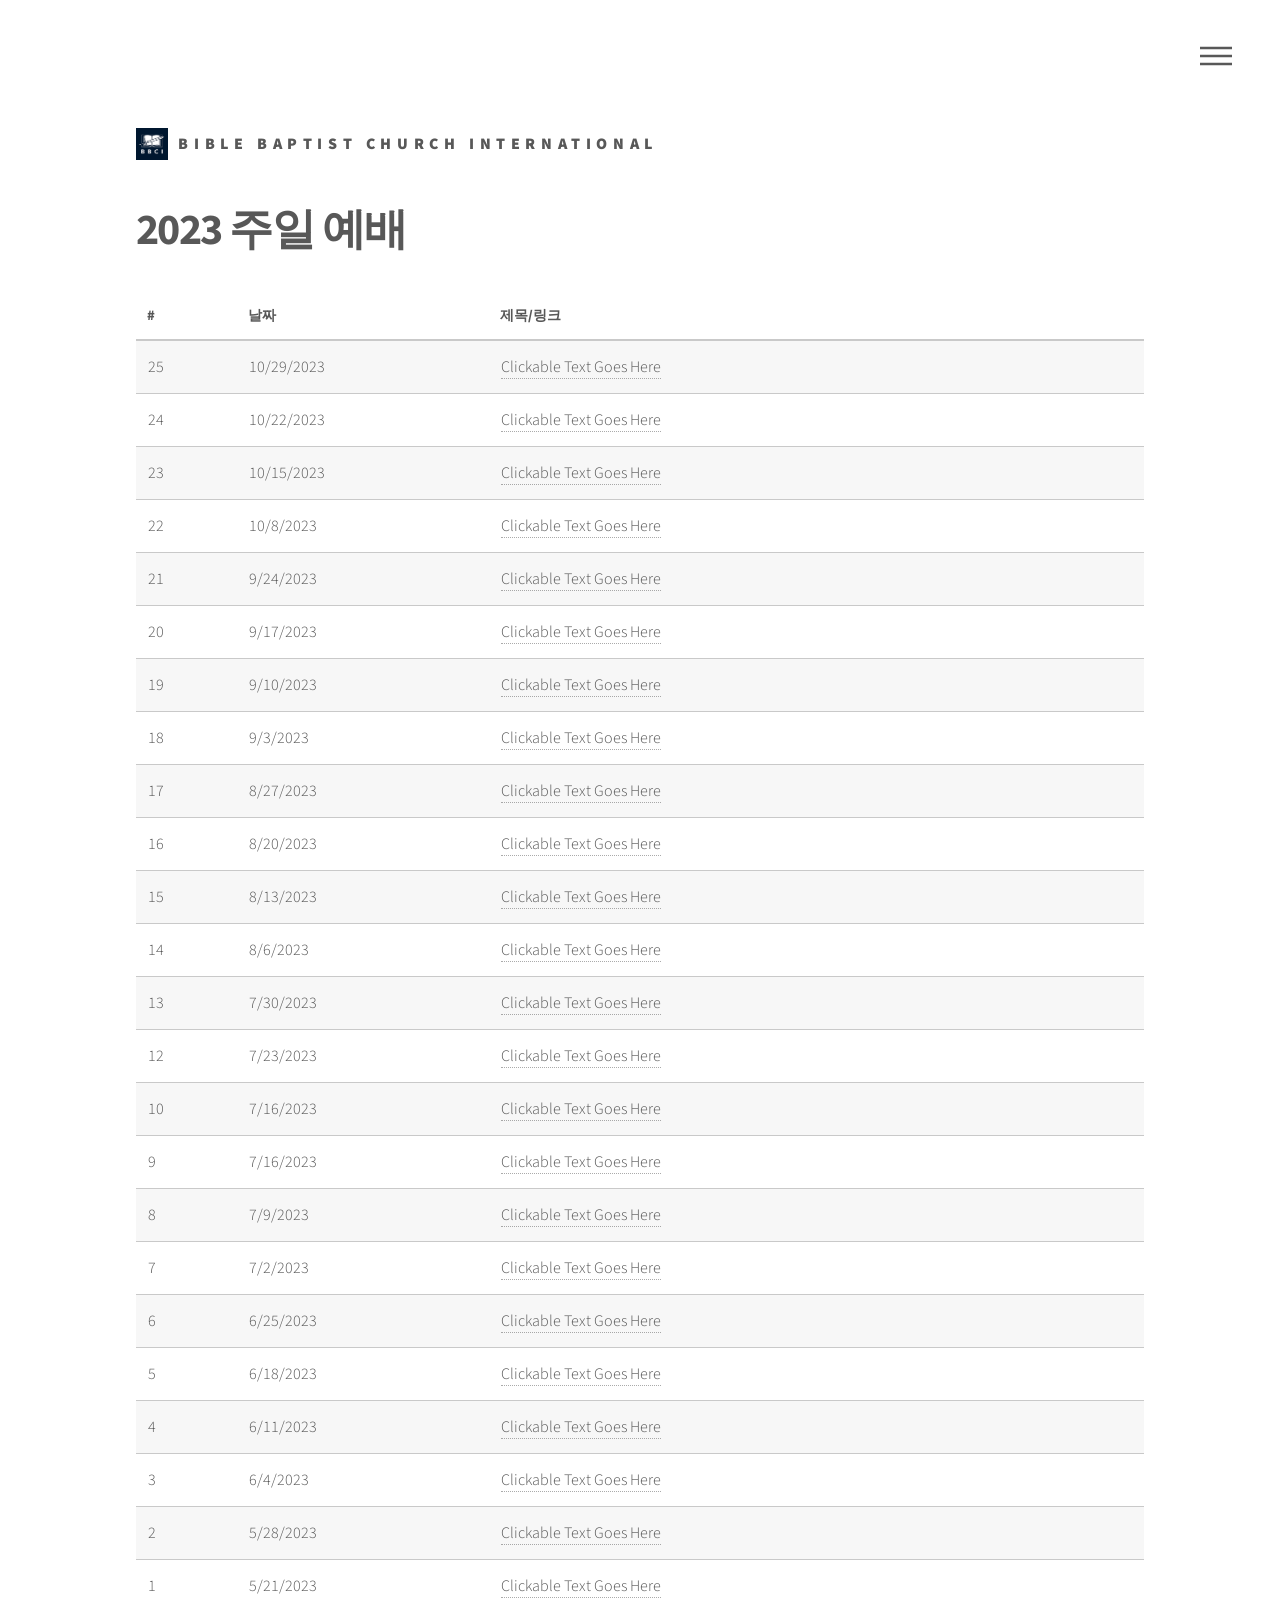
==== 2023_Sun.html @ 9090dc36 "amend" ====
<!DOCTYPE HTML>

<html>
	<head>
		<title>2023 주일 예배</title>
		<meta charset="utf-8" />
		<meta name="viewport" content="width=device-width, initial-scale=1, user-scalable=no" />
		<link rel="stylesheet" href="assets/css/main.css" />
		<noscript><link rel="stylesheet" href="assets/css/noscript.css" /></noscript>
	</head>
	<body class="is-preload">
		<!-- Wrapper -->
			<div id="wrapper">

				<!-- Header -->
					<header id="header">
						<div class="inner">

							<!-- Logo -->
								<a href="index.html" class="logo">
									<span class="symbol"><img src="images/bbci.jpg" alt="" /></span><span class="title">Bible Baptist Church International</span>
								</a>

							<!-- Nav -->
								<nav>
									<ul>
										<li><a href="#menu">Menu</a></li>
									</ul>
								</nav>

						</div>
					</header>

				<!-- Menu -->
					<nav id="menu">
						<h2>Menu</h2>
						<ul>
							<li><a href="index.html">홈페이지</a></li>
							<!-- maybe make two landing page sun / wed only for the menu -->
							<li><a href="2023_Sun.html">2023 주일 예배</a></li>
							<li><a href="2023_Wed.html">2023 수요 예배</a></li>
							<li><a href="2024_Sun.html">2024 주일 예배</a></li>
							<li><a href="2024_Wed.html">2024 수요 예배</a></li>
							<li><a href="2025_Sun.html">2025 주일 예배</a></li>
							<li><a href="2025_Wed.html">2025 수요 예배</a></li>
							<li><a href="2026_Sun.html">2026 주일 예배</a></li>
							<li><a href="2026_Wed.html">2026 수요 예배</a></li>
						</ul>
					</nav>

				<!-- Main -->
					<div id="main">
						<div class="inner">
							<h1>2023 주일 예배</h1>
							<!--<span class="image main"><img src="images/pic13.jpg" alt="" /></span>-->
						
							<section>
							<div class="table-wrapper">
								<table>
									<thead>
										<tr>
											<th class="num">#</th>
											<th class="date">날짜</th>
											<th class="title">제목/링크</th>
										</tr>
									</thead>
									<tbody>
										<tr>
											<td>25</td>
											<td>10/29/2023</td>
											<td><a href="https://example.com">Clickable Text Goes Here</a></td>
										</tr>
										<tr>
											<td>24</td>
											<td>10/22/2023</td>
											<td><a href="https://example.com">Clickable Text Goes Here</a></td>
										</tr>
										<tr>
											<td>23</td>
											<td>10/15/2023</td>
											<td><a href="https://example.com">Clickable Text Goes Here</a></td>
										</tr>
										<tr>
											<td>22</td>
											<td>10/8/2023</td>
											<td><a href="https://example.com">Clickable Text Goes Here</a></td>
										</tr>
										<tr>
											<td>21</td>
											<td>9/24/2023</td>
											<td><a href="https://example.com">Clickable Text Goes Here</a></td>
										</tr>
										<tr>
											<td>20</td>
											<td>9/17/2023</td>
											<td><a href="https://example.com">Clickable Text Goes Here</a></td>
										</tr>
										<tr>
											<td>19</td>
											<td>9/10/2023</td>
											<td><a href="https://example.com">Clickable Text Goes Here</a></td>
										</tr>
										<tr>
											<td>18</td>
											<td>9/3/2023</td>
											<td><a href="https://example.com">Clickable Text Goes Here</a></td>
										</tr>
										<tr>
											<td>17</td>
											<td>8/27/2023</td>
											<td><a href="https://example.com">Clickable Text Goes Here</a></td>
										</tr>
										<tr>
											<td>16</td>
											<td>8/20/2023</td>
											<td><a href="https://example.com">Clickable Text Goes Here</a></td>
										</tr>
										<tr>
											<td>15</td>
											<td>8/13/2023</td>
											<td><a href="https://example.com">Clickable Text Goes Here</a></td>
										</tr>
										<tr>
											<td>14</td>
											<td>8/6/2023</td>
											<td><a href="https://example.com">Clickable Text Goes Here</a></td>
										</tr>
										<tr>
											<td>13</td>
											<td>7/30/2023</td>
											<td><a href="https://example.com">Clickable Text Goes Here</a></td>
										</tr>
										<tr>
											<td>12</td>
											<td>7/23/2023</td>
											<td><a href="https://example.com">Clickable Text Goes Here</a></td>
										</tr>
										<tr>
											<td>10</td>
											<td>7/16/2023</td>
											<td><a href="https://example.com">Clickable Text Goes Here</a></td>
										</tr>
										<tr>
											<td>9</td>
											<td>7/16/2023</td>
											<td><a href="https://example.com">Clickable Text Goes Here</a></td>
										</tr>
										<tr>
											<td>8</td>
											<td>7/9/2023</td>
											<td><a href="https://example.com">Clickable Text Goes Here</a></td>
										</tr>
										<tr>
											<td>7</td>
											<td>7/2/2023</td>
											<td><a href="https://example.com">Clickable Text Goes Here</a></td>
										</tr>
										<tr>
											<td>6</td>
											<td>6/25/2023</td>
											<td><a href="https://example.com">Clickable Text Goes Here</a></td>
										</tr>
										<tr>
											<td>5</td>
											<td>6/18/2023</td>
											<td><a href="https://example.com">Clickable Text Goes Here</a></td>
										</tr>
										<tr>
											<td>4</td>
											<td>6/11/2023</td>
											<td><a href="https://example.com">Clickable Text Goes Here</a></td>
										</tr>
										<tr>
											<td>3</td>
											<td>6/4/2023</td>
											<td><a href="https://example.com">Clickable Text Goes Here</a></td>
										</tr>
										<tr>
											<td>2</td>
											<td>5/28/2023</td>
											<td><a href="https://example.com">Clickable Text Goes Here</a></td>
										</tr>
										<tr>
											<td>1</td>
											<td>5/21/2023</td>
											<td><a href="https://example.com">Clickable Text Goes Here</a></td>
										</tr>
									</tbody>
								</table>
							</div>
						</div>
					</div>

				<!-- Footer 
					<footer id="footer">
						<div class="inner">
							<section>
								<h2>Get in touch</h2>
								<form method="post" action="#">
									<div class="fields">
										<div class="field half">
											<input type="text" name="name" id="name" placeholder="Name" />
										</div>
										<div class="field half">
											<input type="email" name="email" id="email" placeholder="Email" />
										</div>
										<div class="field">
											<textarea name="message" id="message" placeholder="Message"></textarea>
										</div>
									</div>
									<ul class="actions">
										<li><input type="submit" value="Send" class="primary" /></li>
									</ul>
								</form>
							</section>
							<section>
								<h2>Follow</h2>
								<ul class="icons">
									<li><a href="#" class="icon brands style2 fa-twitter"><span class="label">Twitter</span></a></li>
									<li><a href="#" class="icon brands style2 fa-facebook-f"><span class="label">Facebook</span></a></li>
									<li><a href="#" class="icon brands style2 fa-instagram"><span class="label">Instagram</span></a></li>
									<li><a href="#" class="icon brands style2 fa-dribbble"><span class="label">Dribbble</span></a></li>
									<li><a href="#" class="icon brands style2 fa-github"><span class="label">GitHub</span></a></li>
									<li><a href="#" class="icon brands style2 fa-500px"><span class="label">500px</span></a></li>
									<li><a href="#" class="icon solid style2 fa-phone"><span class="label">Phone</span></a></li>
									<li><a href="#" class="icon solid style2 fa-envelope"><span class="label">Email</span></a></li>
								</ul>
							</section>
							<ul class="copyright">
								<li>&copy; Untitled. All rights reserved</li><li>Design: <a href="http://html5up.net">HTML5 UP</a></li>
							</ul>
						</div>
					</footer>

			</div>
			-->

		<!-- Scripts -->
			<script src="assets/js/jquery.min.js"></script>
			<script src="assets/js/browser.min.js"></script>
			<script src="assets/js/breakpoints.min.js"></script>
			<script src="assets/js/util.js"></script>
			<script src="assets/js/main.js"></script>

	</body>
</html>
---- assets/css/main.css ----
@import url(fontawesome-all.min.css);
@import url("https://fonts.googleapis.com/css?family=Source+Sans+Pro:300,700,900");



html, body, div, span, applet, object,
iframe, h1, h2, h3, h4, h5, h6, p, blockquote,
pre, a, abbr, acronym, address, big, cite,
code, del, dfn, em, img, ins, kbd, q, s, samp,
small, strike, strong, sub, sup, tt, var, b,
u, i, center, dl, dt, dd, ol, ul, li, fieldset,
form, label, legend, table, caption, tbody,
tfoot, thead, tr, th, td, article, aside,
canvas, details, embed, figure, figcaption,
footer, header, hgroup, menu, nav, output, ruby,
section, summary, time, mark, audio, video {
	margin: 0;
	padding: 0;
	border: 0;
	font-size: 100%;
	font: inherit;
	vertical-align: baseline;}

article, aside, details, figcaption, figure,
footer, header, hgroup, menu, nav, section {
	display: block;}

body {
	line-height: 1;
}

ol, ul {
	list-style: none;
}

blockquote, q {
	quotes: none;
}

	blockquote:before, blockquote:after, q:before, q:after {
		content: '';
		content: none;
	}

table {
	border-collapse: collapse;
	border-spacing: 0;
}

body {
	-webkit-text-size-adjust: none;
}

mark {
	background-color: transparent;
	color: inherit;
}

input::-moz-focus-inner {
	border: 0;
	padding: 0;
}

input, select, textarea {
	-moz-appearance: none;
	-webkit-appearance: none;
	-ms-appearance: none;
	appearance: none;
}

/* Basic */

	@-ms-viewport {
		width: device-width;
	}

	body {
		-ms-overflow-style: scrollbar;
	}

	@media screen and (max-width: 480px) {

		html, body {
			min-width: 320px;
		}

	}

	html {
		box-sizing: border-box;
	}

	*, *:before, *:after {
		box-sizing: inherit;
	}

	body {
		background: #ffffff;
	}

		body.is-preload *, body.is-preload *:before, body.is-preload *:after {
			-moz-animation: none !important;
			-webkit-animation: none !important;
			-ms-animation: none !important;
			animation: none !important;
			-moz-transition: none !important;
			-webkit-transition: none !important;
			-ms-transition: none !important;
			transition: none !important;
		}

/* Type */

	body, input, select, textarea {
		color: #585858;
		font-family: "Source Sans Pro", Helvetica, sans-serif;
		font-size: 16pt;
		font-weight: 300;
		line-height: 1.75;
	}

		@media screen and (max-width: 1680px) {

			body, input, select, textarea {
				font-size: 14pt;
			}

		}

		@media screen and (max-width: 1280px) {

			body, input, select, textarea {
				font-size: 12pt;
			}

		}

	a {
		-moz-transition: border-bottom-color 0.2s ease, color 0.2s ease;
		-webkit-transition: border-bottom-color 0.2s ease, color 0.2s ease;
		-ms-transition: border-bottom-color 0.2s ease, color 0.2s ease;
		transition: border-bottom-color 0.2s ease, color 0.2s ease;
		text-decoration: none;
		color: #585858;
		border-bottom: dotted 1px rgba(88, 88, 88, 0.5);
	}

		a:hover {
			border-bottom-color: transparent;
			color: #f2849e !important;
		}

	strong, b {
		font-weight: 900;
	}

	em, i {
		font-style: italic;
	}

	p {
		margin: 0 0 2em 0;
	}

	h1 {
		font-size: 2.75em;
		font-weight: 700;
		line-height: 1.3;
		margin: 0 0 1em 0;
		letter-spacing: -0.035em;
	}

		h1 a {
			color: inherit;
		}

		@media screen and (max-width: 736px) {

			h1 {
				font-size: 2em;
				margin: 0 0 1em 0;
			}

		}

		@media screen and (max-width: 360px) {

			h1 {
				font-size: 1.75em;
			}

		}

	h2, h3, h4, h5, h6 {
		font-weight: 900;
		line-height: 1.5;
		margin: 0 0 2em 0;
		text-transform: uppercase;
		letter-spacing: 0.35em;
	}

		h2 a, h3 a, h4 a, h5 a, h6 a {
			color: inherit;
		}

	h2 {
		font-size: 1.1em;
	}

	h3 {
		font-size: 1em;
	}

	h4 {
		font-size: 0.8em;
	}

	h5 {
		font-size: 0.8em;
	}

	h6 {
		font-size: 0.8em;
	}

	@media screen and (max-width: 980px) {

		h1 br, h2 br, h3 br, h4 br, h5 br, h6 br {
			display: none;
		}

	}

	@media screen and (max-width: 736px) {

		h2 {
			font-size: 1em;
		}

		h3 {
			font-size: 0.8em;
		}

	}

	sub {
		font-size: 0.8em;
		position: relative;
		top: 0.5em;
	}

	sup {
		font-size: 0.8em;
		position: relative;
		top: -0.5em;
	}

	blockquote {
		border-left: solid 4px #c9c9c9;
		font-style: italic;
		margin: 0 0 2em 0;
		padding: 0.5em 0 0.5em 2em;
	}

	code {
		background: rgba(144, 144, 144, 0.075);
		border-radius: 4px;
		border: solid 1px #c9c9c9;
		font-family: "Courier New", monospace;
		font-size: 0.9em;
		margin: 0 0.25em;
		padding: 0.25em 0.65em;
	}

	pre {
		-webkit-overflow-scrolling: touch;
		font-family: "Courier New", monospace;
		font-size: 0.9em;
		margin: 0 0 2em 0;
	}

		pre code {
			display: block;
			line-height: 1.75;
			padding: 1em 1.5em;
			overflow-x: auto;
		}

	hr {
		border: 0;
		border-bottom: solid 1px #c9c9c9;
		margin: 2em 0;
	}

		hr.major {
			margin: 3em 0;
		}

	.align-left {
		text-align: left;
	}

	.align-center {
		text-align: center;
	}

	.align-right {
		text-align: right;
	}

/* Row */

	.row {
		display: flex;
		flex-wrap: wrap;
		box-sizing: border-box;
		align-items: stretch;
	}

		.row > * {
			box-sizing: border-box;
		}

		.row.gtr-uniform > * > :last-child {
			margin-bottom: 0;
		}

		.row.aln-left {
			justify-content: flex-start;
		}

		.row.aln-center {
			justify-content: center;
		}

		.row.aln-right {
			justify-content: flex-end;
		}

		.row.aln-top {
			align-items: flex-start;
		}

		.row.aln-middle {
			align-items: center;
		}

		.row.aln-bottom {
			align-items: flex-end;
		}

		.row > .imp {
			order: -1;
		}

		.row > .col-1 {
			width: 8.33333%;
		}

		.row > .off-1 {
			margin-left: 8.33333%;
		}

		.row > .col-2 {
			width: 16.66667%;
		}

		.row > .off-2 {
			margin-left: 16.66667%;
		}

		.row > .col-3 {
			width: 25%;
		}

		.row > .off-3 {
			margin-left: 25%;
		}

		.row > .col-4 {
			width: 33.33333%;
		}

		.row > .off-4 {
			margin-left: 33.33333%;
		}

		.row > .col-5 {
			width: 41.66667%;
		}

		.row > .off-5 {
			margin-left: 41.66667%;
		}

		.row > .col-6 {
			width: 50%;
		}

		.row > .off-6 {
			margin-left: 50%;
		}

		.row > .col-7 {
			width: 58.33333%;
		}

		.row > .off-7 {
			margin-left: 58.33333%;
		}

		.row > .col-8 {
			width: 66.66667%;
		}

		.row > .off-8 {
			margin-left: 66.66667%;
		}

		.row > .col-9 {
			width: 75%;
		}

		.row > .off-9 {
			margin-left: 75%;
		}

		.row > .col-10 {
			width: 83.33333%;
		}

		.row > .off-10 {
			margin-left: 83.33333%;
		}

		.row > .col-11 {
			width: 91.66667%;
		}

		.row > .off-11 {
			margin-left: 91.66667%;
		}

		.row > .col-12 {
			width: 100%;
		}

		.row > .off-12 {
			margin-left: 100%;
		}

		.row.gtr-0 {
			margin-top: 0;
			margin-left: 0em;
		}

			.row.gtr-0 > * {
				padding: 0 0 0 0em;
			}

			.row.gtr-0.gtr-uniform {
				margin-top: 0em;
			}

				.row.gtr-0.gtr-uniform > * {
					padding-top: 0em;
				}

		.row.gtr-25 {
			margin-top: 0;
			margin-left: -0.5em;
		}

			.row.gtr-25 > * {
				padding: 0 0 0 0.5em;
			}

			.row.gtr-25.gtr-uniform {
				margin-top: -0.5em;
			}

				.row.gtr-25.gtr-uniform > * {
					padding-top: 0.5em;
				}

		.row.gtr-50 {
			margin-top: 0;
			margin-left: -1em;
		}

			.row.gtr-50 > * {
				padding: 0 0 0 1em;
			}

			.row.gtr-50.gtr-uniform {
				margin-top: -1em;
			}

				.row.gtr-50.gtr-uniform > * {
					padding-top: 1em;
				}

		.row {
			margin-top: 0;
			margin-left: -2em;
		}

			.row > * {
				padding: 0 0 0 2em;
			}

			.row.gtr-uniform {
				margin-top: -2em;
			}

				.row.gtr-uniform > * {
					padding-top: 2em;
				}

		.row.gtr-150 {
			margin-top: 0;
			margin-left: -3em;
		}

			.row.gtr-150 > * {
				padding: 0 0 0 3em;
			}

			.row.gtr-150.gtr-uniform {
				margin-top: -3em;
			}

				.row.gtr-150.gtr-uniform > * {
					padding-top: 3em;
				}

		.row.gtr-200 {
			margin-top: 0;
			margin-left: -4em;
		}

			.row.gtr-200 > * {
				padding: 0 0 0 4em;
			}

			.row.gtr-200.gtr-uniform {
				margin-top: -4em;
			}

				.row.gtr-200.gtr-uniform > * {
					padding-top: 4em;
				}

		@media screen and (max-width: 1680px) {

			.row {
				display: flex;
				flex-wrap: wrap;
				box-sizing: border-box;
				align-items: stretch;
			}

				.row > * {
					box-sizing: border-box;
				}

				.row.gtr-uniform > * > :last-child {
					margin-bottom: 0;
				}

				.row.aln-left {
					justify-content: flex-start;
				}

				.row.aln-center {
					justify-content: center;
				}

				.row.aln-right {
					justify-content: flex-end;
				}

				.row.aln-top {
					align-items: flex-start;
				}

				.row.aln-middle {
					align-items: center;
				}

				.row.aln-bottom {
					align-items: flex-end;
				}

				.row > .imp-xlarge {
					order: -1;
				}

				.row > .col-1-xlarge {
					width: 8.33333%;
				}

				.row > .off-1-xlarge {
					margin-left: 8.33333%;
				}

				.row > .col-2-xlarge {
					width: 16.66667%;
				}

				.row > .off-2-xlarge {
					margin-left: 16.66667%;
				}

				.row > .col-3-xlarge {
					width: 25%;
				}

				.row > .off-3-xlarge {
					margin-left: 25%;
				}

				.row > .col-4-xlarge {
					width: 33.33333%;
				}

				.row > .off-4-xlarge {
					margin-left: 33.33333%;
				}

				.row > .col-5-xlarge {
					width: 41.66667%;
				}

				.row > .off-5-xlarge {
					margin-left: 41.66667%;
				}

				.row > .col-6-xlarge {
					width: 50%;
				}

				.row > .off-6-xlarge {
					margin-left: 50%;
				}

				.row > .col-7-xlarge {
					width: 58.33333%;
				}

				.row > .off-7-xlarge {
					margin-left: 58.33333%;
				}

				.row > .col-8-xlarge {
					width: 66.66667%;
				}

				.row > .off-8-xlarge {
					margin-left: 66.66667%;
				}

				.row > .col-9-xlarge {
					width: 75%;
				}

				.row > .off-9-xlarge {
					margin-left: 75%;
				}

				.row > .col-10-xlarge {
					width: 83.33333%;
				}

				.row > .off-10-xlarge {
					margin-left: 83.33333%;
				}

				.row > .col-11-xlarge {
					width: 91.66667%;
				}

				.row > .off-11-xlarge {
					margin-left: 91.66667%;
				}

				.row > .col-12-xlarge {
					width: 100%;
				}

				.row > .off-12-xlarge {
					margin-left: 100%;
				}

				.row.gtr-0 {
					margin-top: 0;
					margin-left: 0em;
				}

					.row.gtr-0 > * {
						padding: 0 0 0 0em;
					}

					.row.gtr-0.gtr-uniform {
						margin-top: 0em;
					}

						.row.gtr-0.gtr-uniform > * {
							padding-top: 0em;
						}

				.row.gtr-25 {
					margin-top: 0;
					margin-left: -0.5em;
				}

					.row.gtr-25 > * {
						padding: 0 0 0 0.5em;
					}

					.row.gtr-25.gtr-uniform {
						margin-top: -0.5em;
					}

						.row.gtr-25.gtr-uniform > * {
							padding-top: 0.5em;
						}

				.row.gtr-50 {
					margin-top: 0;
					margin-left: -1em;
				}

					.row.gtr-50 > * {
						padding: 0 0 0 1em;
					}

					.row.gtr-50.gtr-uniform {
						margin-top: -1em;
					}

						.row.gtr-50.gtr-uniform > * {
							padding-top: 1em;
						}

				.row {
					margin-top: 0;
					margin-left: -2em;
				}

					.row > * {
						padding: 0 0 0 2em;
					}

					.row.gtr-uniform {
						margin-top: -2em;
					}

						.row.gtr-uniform > * {
							padding-top: 2em;
						}

				.row.gtr-150 {
					margin-top: 0;
					margin-left: -3em;
				}

					.row.gtr-150 > * {
						padding: 0 0 0 3em;
					}

					.row.gtr-150.gtr-uniform {
						margin-top: -3em;
					}

						.row.gtr-150.gtr-uniform > * {
							padding-top: 3em;
						}

				.row.gtr-200 {
					margin-top: 0;
					margin-left: -4em;
				}

					.row.gtr-200 > * {
						padding: 0 0 0 4em;
					}

					.row.gtr-200.gtr-uniform {
						margin-top: -4em;
					}

						.row.gtr-200.gtr-uniform > * {
							padding-top: 4em;
						}

		}

		@media screen and (max-width: 1280px) {

			.row {
				display: flex;
				flex-wrap: wrap;
				box-sizing: border-box;
				align-items: stretch;
			}

				.row > * {
					box-sizing: border-box;
				}

				.row.gtr-uniform > * > :last-child {
					margin-bottom: 0;
				}

				.row.aln-left {
					justify-content: flex-start;
				}

				.row.aln-center {
					justify-content: center;
				}

				.row.aln-right {
					justify-content: flex-end;
				}

				.row.aln-top {
					align-items: flex-start;
				}

				.row.aln-middle {
					align-items: center;
				}

				.row.aln-bottom {
					align-items: flex-end;
				}

				.row > .imp-large {
					order: -1;
				}

				.row > .col-1-large {
					width: 8.33333%;
				}

				.row > .off-1-large {
					margin-left: 8.33333%;
				}

				.row > .col-2-large {
					width: 16.66667%;
				}

				.row > .off-2-large {
					margin-left: 16.66667%;
				}

				.row > .col-3-large {
					width: 25%;
				}

				.row > .off-3-large {
					margin-left: 25%;
				}

				.row > .col-4-large {
					width: 33.33333%;
				}

				.row > .off-4-large {
					margin-left: 33.33333%;
				}

				.row > .col-5-large {
					width: 41.66667%;
				}

				.row > .off-5-large {
					margin-left: 41.66667%;
				}

				.row > .col-6-large {
					width: 50%;
				}

				.row > .off-6-large {
					margin-left: 50%;
				}

				.row > .col-7-large {
					width: 58.33333%;
				}

				.row > .off-7-large {
					margin-left: 58.33333%;
				}

				.row > .col-8-large {
					width: 66.66667%;
				}

				.row > .off-8-large {
					margin-left: 66.66667%;
				}

				.row > .col-9-large {
					width: 75%;
				}

				.row > .off-9-large {
					margin-left: 75%;
				}

				.row > .col-10-large {
					width: 83.33333%;
				}

				.row > .off-10-large {
					margin-left: 83.33333%;
				}

				.row > .col-11-large {
					width: 91.66667%;
				}

				.row > .off-11-large {
					margin-left: 91.66667%;
				}

				.row > .col-12-large {
					width: 100%;
				}

				.row > .off-12-large {
					margin-left: 100%;
				}

				.row.gtr-0 {
					margin-top: 0;
					margin-left: 0em;
				}

					.row.gtr-0 > * {
						padding: 0 0 0 0em;
					}

					.row.gtr-0.gtr-uniform {
						margin-top: 0em;
					}

						.row.gtr-0.gtr-uniform > * {
							padding-top: 0em;
						}

				.row.gtr-25 {
					margin-top: 0;
					margin-left: -0.5em;
				}

					.row.gtr-25 > * {
						padding: 0 0 0 0.5em;
					}

					.row.gtr-25.gtr-uniform {
						margin-top: -0.5em;
					}

						.row.gtr-25.gtr-uniform > * {
							padding-top: 0.5em;
						}

				.row.gtr-50 {
					margin-top: 0;
					margin-left: -1em;
				}

					.row.gtr-50 > * {
						padding: 0 0 0 1em;
					}

					.row.gtr-50.gtr-uniform {
						margin-top: -1em;
					}

						.row.gtr-50.gtr-uniform > * {
							padding-top: 1em;
						}

				.row {
					margin-top: 0;
					margin-left: -2em;
				}

					.row > * {
						padding: 0 0 0 2em;
					}

					.row.gtr-uniform {
						margin-top: -2em;
					}

						.row.gtr-uniform > * {
							padding-top: 2em;
						}

				.row.gtr-150 {
					margin-top: 0;
					margin-left: -3em;
				}

					.row.gtr-150 > * {
						padding: 0 0 0 3em;
					}

					.row.gtr-150.gtr-uniform {
						margin-top: -3em;
					}

						.row.gtr-150.gtr-uniform > * {
							padding-top: 3em;
						}

				.row.gtr-200 {
					margin-top: 0;
					margin-left: -4em;
				}

					.row.gtr-200 > * {
						padding: 0 0 0 4em;
					}

					.row.gtr-200.gtr-uniform {
						margin-top: -4em;
					}

						.row.gtr-200.gtr-uniform > * {
							padding-top: 4em;
						}

		}

		@media screen and (max-width: 980px) {

			.row {
				display: flex;
				flex-wrap: wrap;
				box-sizing: border-box;
				align-items: stretch;
			}

				.row > * {
					box-sizing: border-box;
				}

				.row.gtr-uniform > * > :last-child {
					margin-bottom: 0;
				}

				.row.aln-left {
					justify-content: flex-start;
				}

				.row.aln-center {
					justify-content: center;
				}

				.row.aln-right {
					justify-content: flex-end;
				}

				.row.aln-top {
					align-items: flex-start;
				}

				.row.aln-middle {
					align-items: center;
				}

				.row.aln-bottom {
					align-items: flex-end;
				}

				.row > .imp-medium {
					order: -1;
				}

				.row > .col-1-medium {
					width: 8.33333%;
				}

				.row > .off-1-medium {
					margin-left: 8.33333%;
				}

				.row > .col-2-medium {
					width: 16.66667%;
				}

				.row > .off-2-medium {
					margin-left: 16.66667%;
				}

				.row > .col-3-medium {
					width: 25%;
				}

				.row > .off-3-medium {
					margin-left: 25%;
				}

				.row > .col-4-medium {
					width: 33.33333%;
				}

				.row > .off-4-medium {
					margin-left: 33.33333%;
				}

				.row > .col-5-medium {
					width: 41.66667%;
				}

				.row > .off-5-medium {
					margin-left: 41.66667%;
				}

				.row > .col-6-medium {
					width: 50%;
				}

				.row > .off-6-medium {
					margin-left: 50%;
				}

				.row > .col-7-medium {
					width: 58.33333%;
				}

				.row > .off-7-medium {
					margin-left: 58.33333%;
				}

				.row > .col-8-medium {
					width: 66.66667%;
				}

				.row > .off-8-medium {
					margin-left: 66.66667%;
				}

				.row > .col-9-medium {
					width: 75%;
				}

				.row > .off-9-medium {
					margin-left: 75%;
				}

				.row > .col-10-medium {
					width: 83.33333%;
				}

				.row > .off-10-medium {
					margin-left: 83.33333%;
				}

				.row > .col-11-medium {
					width: 91.66667%;
				}

				.row > .off-11-medium {
					margin-left: 91.66667%;
				}

				.row > .col-12-medium {
					width: 100%;
				}

				.row > .off-12-medium {
					margin-left: 100%;
				}

				.row.gtr-0 {
					margin-top: 0;
					margin-left: 0em;
				}

					.row.gtr-0 > * {
						padding: 0 0 0 0em;
					}

					.row.gtr-0.gtr-uniform {
						margin-top: 0em;
					}

						.row.gtr-0.gtr-uniform > * {
							padding-top: 0em;
						}

				.row.gtr-25 {
					margin-top: 0;
					margin-left: -0.375em;
				}

					.row.gtr-25 > * {
						padding: 0 0 0 0.375em;
					}

					.row.gtr-25.gtr-uniform {
						margin-top: -0.375em;
					}

						.row.gtr-25.gtr-uniform > * {
							padding-top: 0.375em;
						}

				.row.gtr-50 {
					margin-top: 0;
					margin-left: -0.75em;
				}

					.row.gtr-50 > * {
						padding: 0 0 0 0.75em;
					}

					.row.gtr-50.gtr-uniform {
						margin-top: -0.75em;
					}

						.row.gtr-50.gtr-uniform > * {
							padding-top: 0.75em;
						}

				.row {
					margin-top: 0;
					margin-left: -1.5em;
				}

					.row > * {
						padding: 0 0 0 1.5em;
					}

					.row.gtr-uniform {
						margin-top: -1.5em;
					}

						.row.gtr-uniform > * {
							padding-top: 1.5em;
						}

				.row.gtr-150 {
					margin-top: 0;
					margin-left: -2.25em;
				}

					.row.gtr-150 > * {
						padding: 0 0 0 2.25em;
					}

					.row.gtr-150.gtr-uniform {
						margin-top: -2.25em;
					}

						.row.gtr-150.gtr-uniform > * {
							padding-top: 2.25em;
						}

				.row.gtr-200 {
					margin-top: 0;
					margin-left: -3em;
				}

					.row.gtr-200 > * {
						padding: 0 0 0 3em;
					}

					.row.gtr-200.gtr-uniform {
						margin-top: -3em;
					}

						.row.gtr-200.gtr-uniform > * {
							padding-top: 3em;
						}

		}

		@media screen and (max-width: 736px) {

			.row {
				display: flex;
				flex-wrap: wrap;
				box-sizing: border-box;
				align-items: stretch;
			}

				.row > * {
					box-sizing: border-box;
				}

				.row.gtr-uniform > * > :last-child {
					margin-bottom: 0;
				}

				.row.aln-left {
					justify-content: flex-start;
				}

				.row.aln-center {
					justify-content: center;
				}

				.row.aln-right {
					justify-content: flex-end;
				}

				.row.aln-top {
					align-items: flex-start;
				}

				.row.aln-middle {
					align-items: center;
				}

				.row.aln-bottom {
					align-items: flex-end;
				}

				.row > .imp-small {
					order: -1;
				}

				.row > .col-1-small {
					width: 8.33333%;
				}

				.row > .off-1-small {
					margin-left: 8.33333%;
				}

				.row > .col-2-small {
					width: 16.66667%;
				}

				.row > .off-2-small {
					margin-left: 16.66667%;
				}

				.row > .col-3-small {
					width: 25%;
				}

				.row > .off-3-small {
					margin-left: 25%;
				}

				.row > .col-4-small {
					width: 33.33333%;
				}

				.row > .off-4-small {
					margin-left: 33.33333%;
				}

				.row > .col-5-small {
					width: 41.66667%;
				}

				.row > .off-5-small {
					margin-left: 41.66667%;
				}

				.row > .col-6-small {
					width: 50%;
				}

				.row > .off-6-small {
					margin-left: 50%;
				}

				.row > .col-7-small {
					width: 58.33333%;
				}

				.row > .off-7-small {
					margin-left: 58.33333%;
				}

				.row > .col-8-small {
					width: 66.66667%;
				}

				.row > .off-8-small {
					margin-left: 66.66667%;
				}

				.row > .col-9-small {
					width: 75%;
				}

				.row > .off-9-small {
					margin-left: 75%;
				}

				.row > .col-10-small {
					width: 83.33333%;
				}

				.row > .off-10-small {
					margin-left: 83.33333%;
				}

				.row > .col-11-small {
					width: 91.66667%;
				}

				.row > .off-11-small {
					margin-left: 91.66667%;
				}

				.row > .col-12-small {
					width: 100%;
				}

				.row > .off-12-small {
					margin-left: 100%;
				}

				.row.gtr-0 {
					margin-top: 0;
					margin-left: 0em;
				}

					.row.gtr-0 > * {
						padding: 0 0 0 0em;
					}

					.row.gtr-0.gtr-uniform {
						margin-top: 0em;
					}

						.row.gtr-0.gtr-uniform > * {
							padding-top: 0em;
						}

				.row.gtr-25 {
					margin-top: 0;
					margin-left: -0.25em;
				}

					.row.gtr-25 > * {
						padding: 0 0 0 0.25em;
					}

					.row.gtr-25.gtr-uniform {
						margin-top: -0.25em;
					}

						.row.gtr-25.gtr-uniform > * {
							padding-top: 0.25em;
						}

				.row.gtr-50 {
					margin-top: 0;
					margin-left: -0.5em;
				}

					.row.gtr-50 > * {
						padding: 0 0 0 0.5em;
					}

					.row.gtr-50.gtr-uniform {
						margin-top: -0.5em;
					}

						.row.gtr-50.gtr-uniform > * {
							padding-top: 0.5em;
						}

				.row {
					margin-top: 0;
					margin-left: -1em;
				}

					.row > * {
						padding: 0 0 0 1em;
					}

					.row.gtr-uniform {
						margin-top: -1em;
					}

						.row.gtr-uniform > * {
							padding-top: 1em;
						}

				.row.gtr-150 {
					margin-top: 0;
					margin-left: -1.5em;
				}

					.row.gtr-150 > * {
						padding: 0 0 0 1.5em;
					}

					.row.gtr-150.gtr-uniform {
						margin-top: -1.5em;
					}

						.row.gtr-150.gtr-uniform > * {
							padding-top: 1.5em;
						}

				.row.gtr-200 {
					margin-top: 0;
					margin-left: -2em;
				}

					.row.gtr-200 > * {
						padding: 0 0 0 2em;
					}

					.row.gtr-200.gtr-uniform {
						margin-top: -2em;
					}

						.row.gtr-200.gtr-uniform > * {
							padding-top: 2em;
						}

		}

		@media screen and (max-width: 480px) {

			.row {
				display: flex;
				flex-wrap: wrap;
				box-sizing: border-box;
				align-items: stretch;
			}

				.row > * {
					box-sizing: border-box;
				}

				.row.gtr-uniform > * > :last-child {
					margin-bottom: 0;
				}

				.row.aln-left {
					justify-content: flex-start;
				}

				.row.aln-center {
					justify-content: center;
				}

				.row.aln-right {
					justify-content: flex-end;
				}

				.row.aln-top {
					align-items: flex-start;
				}

				.row.aln-middle {
					align-items: center;
				}

				.row.aln-bottom {
					align-items: flex-end;
				}

				.row > .imp-xsmall {
					order: -1;
				}

				.row > .col-1-xsmall {
					width: 8.33333%;
				}

				.row > .off-1-xsmall {
					margin-left: 8.33333%;
				}

				.row > .col-2-xsmall {
					width: 16.66667%;
				}

				.row > .off-2-xsmall {
					margin-left: 16.66667%;
				}

				.row > .col-3-xsmall {
					width: 25%;
				}

				.row > .off-3-xsmall {
					margin-left: 25%;
				}

				.row > .col-4-xsmall {
					width: 33.33333%;
				}

				.row > .off-4-xsmall {
					margin-left: 33.33333%;
				}

				.row > .col-5-xsmall {
					width: 41.66667%;
				}

				.row > .off-5-xsmall {
					margin-left: 41.66667%;
				}

				.row > .col-6-xsmall {
					width: 50%;
				}

				.row > .off-6-xsmall {
					margin-left: 50%;
				}

				.row > .col-7-xsmall {
					width: 58.33333%;
				}

				.row > .off-7-xsmall {
					margin-left: 58.33333%;
				}

				.row > .col-8-xsmall {
					width: 66.66667%;
				}

				.row > .off-8-xsmall {
					margin-left: 66.66667%;
				}

				.row > .col-9-xsmall {
					width: 75%;
				}

				.row > .off-9-xsmall {
					margin-left: 75%;
				}

				.row > .col-10-xsmall {
					width: 83.33333%;
				}

				.row > .off-10-xsmall {
					margin-left: 83.33333%;
				}

				.row > .col-11-xsmall {
					width: 91.66667%;
				}

				.row > .off-11-xsmall {
					margin-left: 91.66667%;
				}

				.row > .col-12-xsmall {
					width: 100%;
				}

				.row > .off-12-xsmall {
					margin-left: 100%;
				}

				.row.gtr-0 {
					margin-top: 0;
					margin-left: 0em;
				}

					.row.gtr-0 > * {
						padding: 0 0 0 0em;
					}

					.row.gtr-0.gtr-uniform {
						margin-top: 0em;
					}

						.row.gtr-0.gtr-uniform > * {
							padding-top: 0em;
						}

				.row.gtr-25 {
					margin-top: 0;
					margin-left: -0.25em;
				}

					.row.gtr-25 > * {
						padding: 0 0 0 0.25em;
					}

					.row.gtr-25.gtr-uniform {
						margin-top: -0.25em;
					}

						.row.gtr-25.gtr-uniform > * {
							padding-top: 0.25em;
						}

				.row.gtr-50 {
					margin-top: 0;
					margin-left: -0.5em;
				}

					.row.gtr-50 > * {
						padding: 0 0 0 0.5em;
					}

					.row.gtr-50.gtr-uniform {
						margin-top: -0.5em;
					}

						.row.gtr-50.gtr-uniform > * {
							padding-top: 0.5em;
						}

				.row {
					margin-top: 0;
					margin-left: -1em;
				}

					.row > * {
						padding: 0 0 0 1em;
					}

					.row.gtr-uniform {
						margin-top: -1em;
					}

						.row.gtr-uniform > * {
							padding-top: 1em;
						}

				.row.gtr-150 {
					margin-top: 0;
					margin-left: -1.5em;
				}

					.row.gtr-150 > * {
						padding: 0 0 0 1.5em;
					}

					.row.gtr-150.gtr-uniform {
						margin-top: -1.5em;
					}

						.row.gtr-150.gtr-uniform > * {
							padding-top: 1.5em;
						}

				.row.gtr-200 {
					margin-top: 0;
					margin-left: -2em;
				}

					.row.gtr-200 > * {
						padding: 0 0 0 2em;
					}

					.row.gtr-200.gtr-uniform {
						margin-top: -2em;
					}

						.row.gtr-200.gtr-uniform > * {
							padding-top: 2em;
						}

		}

/* Section/Article */

	section.special, article.special {
		text-align: center;
	}

	header p {
		margin-top: -1em;
	}

	@media screen and (max-width: 736px) {

		header p {
			margin-top: 0;
		}

	}

/* Icon */

	.icon {
		text-decoration: none;
		border-bottom: none;
		position: relative;
	}

		.icon:before {
			-moz-osx-font-smoothing: grayscale;
			-webkit-font-smoothing: antialiased;
			display: inline-block;
			font-style: normal;
			font-variant: normal;
			text-rendering: auto;
			line-height: 1;
			text-transform: none !important;
			font-family: 'Font Awesome 5 Free';
			font-weight: 400;
		}

		.icon > .label {
			display: none;
		}

		.icon:before {
			line-height: inherit;
		}

		.icon.solid:before {
			font-weight: 900;
		}

		.icon.brands:before {
			font-family: 'Font Awesome 5 Brands';
		}

		.icon.style2 {
			-moz-transition: background-color 0.2s ease-in-out, color 0.2s ease-in-out, border-color 0.2s ease-in-out;
			-webkit-transition: background-color 0.2s ease-in-out, color 0.2s ease-in-out, border-color 0.2s ease-in-out;
			-ms-transition: background-color 0.2s ease-in-out, color 0.2s ease-in-out, border-color 0.2s ease-in-out;
			transition: background-color 0.2s ease-in-out, color 0.2s ease-in-out, border-color 0.2s ease-in-out;
			background-color: transparent;
			border: solid 1px #c9c9c9;
			border-radius: 4px;
			width: 2.65em;
			height: 2.65em;
			display: inline-block;
			text-align: center;
			line-height: 2.65em;
			color: inherit;
		}

			.icon.style2:before {
				font-size: 1.1em;
			}

			.icon.style2:hover {
				color: #f2849e;
				border-color: #f2849e;
			}

			.icon.style2:active {
				background-color: rgba(242, 132, 158, 0.1);
			}

/* List */

	ol {
		list-style: decimal;
		margin: 0 0 2em 0;
		padding-left: 1.25em;
	}

		ol li {
			padding-left: 0.25em;
		}

	ul {
		list-style: disc;
		margin: 0 0 2em 0;
		padding-left: 1em;
	}

		ul li {
			padding-left: 0.5em;
		}

		ul.alt {
			list-style: none;
			padding-left: 0;
		}

			ul.alt li {
				border-top: solid 1px #c9c9c9;
				padding: 0.5em 0;
			}

				ul.alt li:first-child {
					border-top: 0;
					padding-top: 0;
				}

	dl {
		margin: 0 0 2em 0;
	}

		dl dt {
			display: block;
			font-weight: 900;
			margin: 0 0 1em 0;
		}

		dl dd {
			margin-left: 2em;
		}

/* Actions */

	ul.actions {
		display: -moz-flex;
		display: -webkit-flex;
		display: -ms-flex;
		display: flex;
		cursor: default;
		list-style: none;
		margin-left: -1em;
		padding-left: 0;
	}

		ul.actions li {
			padding: 0 0 0 1em;
			vertical-align: middle;
		}

		ul.actions.special {
			-moz-justify-content: center;
			-webkit-justify-content: center;
			-ms-justify-content: center;
			justify-content: center;
			width: 100%;
			margin-left: 0;
		}

			ul.actions.special li:first-child {
				padding-left: 0;
			}

		ul.actions.stacked {
			-moz-flex-direction: column;
			-webkit-flex-direction: column;
			-ms-flex-direction: column;
			flex-direction: column;
			margin-left: 0;
		}

			ul.actions.stacked li {
				padding: 1.3em 0 0 0;
			}

				ul.actions.stacked li:first-child {
					padding-top: 0;
				}

		ul.actions.fit {
			width: calc(100% + 1em);
		}

			ul.actions.fit li {
				-moz-flex-grow: 1;
				-webkit-flex-grow: 1;
				-ms-flex-grow: 1;
				flex-grow: 1;
				-moz-flex-shrink: 1;
				-webkit-flex-shrink: 1;
				-ms-flex-shrink: 1;
				flex-shrink: 1;
				width: 100%;
			}

				ul.actions.fit li > * {
					width: 100%;
				}

			ul.actions.fit.stacked {
				width: 100%;
			}

		@media screen and (max-width: 480px) {

			ul.actions:not(.fixed) {
				-moz-flex-direction: column;
				-webkit-flex-direction: column;
				-ms-flex-direction: column;
				flex-direction: column;
				margin-left: 0;
				width: 100% !important;
			}

				ul.actions:not(.fixed) li {
					-moz-flex-grow: 1;
					-webkit-flex-grow: 1;
					-ms-flex-grow: 1;
					flex-grow: 1;
					-moz-flex-shrink: 1;
					-webkit-flex-shrink: 1;
					-ms-flex-shrink: 1;
					flex-shrink: 1;
					padding: 1em 0 0 0;
					text-align: center;
					width: 100%;
				}

					ul.actions:not(.fixed) li > * {
						width: 100%;
					}

					ul.actions:not(.fixed) li:first-child {
						padding-top: 0;
					}

					ul.actions:not(.fixed) li input[type="submit"],
					ul.actions:not(.fixed) li input[type="reset"],
					ul.actions:not(.fixed) li input[type="button"],
					ul.actions:not(.fixed) li button,
					ul.actions:not(.fixed) li .button {
						width: 100%;
					}

						ul.actions:not(.fixed) li input[type="submit"].icon:before,
						ul.actions:not(.fixed) li input[type="reset"].icon:before,
						ul.actions:not(.fixed) li input[type="button"].icon:before,
						ul.actions:not(.fixed) li button.icon:before,
						ul.actions:not(.fixed) li .button.icon:before {
							margin-left: -0.5rem;
						}

		}

/* Icons */

	ul.icons {
		cursor: default;
		list-style: none;
		padding-left: 0;
		margin: -1em 0 2em -1em;
	}

		ul.icons li {
			display: inline-block;
			padding: 1em 0 0 1em;
		}

/* Form */

	form {
		margin: 0 0 2em 0;
		overflow-x: hidden;
	}

		form > :last-child {
			margin-bottom: 0;
		}

		form > .fields {
			display: -moz-flex;
			display: -webkit-flex;
			display: -ms-flex;
			display: flex;
			-moz-flex-wrap: wrap;
			-webkit-flex-wrap: wrap;
			-ms-flex-wrap: wrap;
			flex-wrap: wrap;
			width: calc(100% + 3em);
			margin: -1.5em 0 2em -1.5em;
		}

			form > .fields > .field {
				-moz-flex-grow: 0;
				-webkit-flex-grow: 0;
				-ms-flex-grow: 0;
				flex-grow: 0;
				-moz-flex-shrink: 0;
				-webkit-flex-shrink: 0;
				-ms-flex-shrink: 0;
				flex-shrink: 0;
				padding: 1.5em 0 0 1.5em;
				width: calc(100% - 1.5em);
			}

				form > .fields > .field.half {
					width: calc(50% - 0.75em);
				}

				form > .fields > .field.third {
					width: calc(100%/3 - 0.5em);
				}

				form > .fields > .field.quarter {
					width: calc(25% - 0.375em);
				}

		@media screen and (max-width: 480px) {

			form > .fields {
				width: calc(100% + 3em);
				margin: -1.5em 0 2em -1.5em;
			}

				form > .fields > .field {
					padding: 1.5em 0 0 1.5em;
					width: calc(100% - 1.5em);
				}

					form > .fields > .field.half {
						width: calc(100% - 1.5em);
					}

					form > .fields > .field.third {
						width: calc(100% - 1.5em);
					}

					form > .fields > .field.quarter {
						width: calc(100% - 1.5em);
					}

		}

	label {
		display: block;
		font-size: 0.9em;
		font-weight: 900;
		margin: 0 0 1em 0;
	}

	input[type="text"],
	input[type="password"],
	input[type="email"],
	input[type="tel"],
	select,
	textarea {
		-moz-appearance: none;
		-webkit-appearance: none;
		-ms-appearance: none;
		appearance: none;
		background-color: transparent;
		border: none;
		border-radius: 0;
		border-bottom: solid 1px #c9c9c9;
		color: inherit;
		display: block;
		outline: 0;
		padding: 0;
		text-decoration: none;
		width: 100%;
	}

		input[type="text"]:invalid,
		input[type="password"]:invalid,
		input[type="email"]:invalid,
		input[type="tel"]:invalid,
		select:invalid,
		textarea:invalid {
			box-shadow: none;
		}

		input[type="text"]:focus,
		input[type="password"]:focus,
		input[type="email"]:focus,
		input[type="tel"]:focus,
		select:focus,
		textarea:focus {
			border-bottom-color: #f2849e;
			box-shadow: inset 0 -1px 0 0 #f2849e;
		}

	select {
		background-image: url("data:image/svg+xml;charset=utf8,%3Csvg xmlns='http://www.w3.org/2000/svg' width='40' height='40' preserveAspectRatio='none' viewBox='0 0 40 40'%3E%3Cpath d='M9.4,12.3l10.4,10.4l10.4-10.4c0.2-0.2,0.5-0.4,0.9-0.4c0.3,0,0.6,0.1,0.9,0.4l3.3,3.3c0.2,0.2,0.4,0.5,0.4,0.9 c0,0.4-0.1,0.6-0.4,0.9L20.7,31.9c-0.2,0.2-0.5,0.4-0.9,0.4c-0.3,0-0.6-0.1-0.9-0.4L4.3,17.3c-0.2-0.2-0.4-0.5-0.4-0.9 c0-0.4,0.1-0.6,0.4-0.9l3.3-3.3c0.2-0.2,0.5-0.4,0.9-0.4S9.1,12.1,9.4,12.3z' fill='%23c9c9c9' /%3E%3C/svg%3E");
		background-size: 1.25rem;
		background-repeat: no-repeat;
		background-position: calc(100% - 1rem) center;
		height: 3em;
		padding-right: 3em;
		text-overflow: ellipsis;
	}

		select option {
			background: #ffffff;
		}

		select:focus::-ms-value {
			background-color: transparent;
		}

		select::-ms-expand {
			display: none;
		}

	input[type="text"],
	input[type="password"],
	input[type="email"],
	select {
		height: 3em;
	}

	textarea {
		padding: 0;
		min-height: 3.75em;
	}

	input[type="checkbox"],
	input[type="radio"] {
		-moz-appearance: none;
		-webkit-appearance: none;
		-ms-appearance: none;
		appearance: none;
		display: block;
		float: left;
		margin-right: -2em;
		opacity: 0;
		width: 1em;
		z-index: -1;
	}

		input[type="checkbox"] + label,
		input[type="radio"] + label {
			text-decoration: none;
			color: #585858;
			cursor: pointer;
			display: inline-block;
			font-size: 1em;
			font-weight: 300;
			padding-left: 2.55em;
			padding-right: 0.75em;
			position: relative;
		}

			input[type="checkbox"] + label:before,
			input[type="radio"] + label:before {
				-moz-osx-font-smoothing: grayscale;
				-webkit-font-smoothing: antialiased;
				display: inline-block;
				font-style: normal;
				font-variant: normal;
				text-rendering: auto;
				line-height: 1;
				text-transform: none !important;
				font-family: 'Font Awesome 5 Free';
				font-weight: 900;
			}

			input[type="checkbox"] + label:before,
			input[type="radio"] + label:before {
				border-radius: 4px;
				border: solid 1px #c9c9c9;
				content: '';
				display: inline-block;
				font-size: 0.8em;
				height: 2.25em;
				left: 0;
				line-height: 2.25em;
				position: absolute;
				text-align: center;
				top: 0;
				width: 2.25em;
			}

		input[type="checkbox"]:checked + label:before,
		input[type="radio"]:checked + label:before {
			background: #585858;
			border-color: #585858;
			color: #ffffff;
			content: '\f00c';
		}

		input[type="checkbox"]:focus + label:before,
		input[type="radio"]:focus + label:before {
			border-color: #f2849e;
			box-shadow: 0 0 0 1px #f2849e;
		}

	input[type="checkbox"] + label:before {
		border-radius: 4px;
	}

	input[type="radio"] + label:before {
		border-radius: 100%;
	}

/* Box */

	.box {
		border-radius: 4px;
		border: solid 1px #c9c9c9;
		margin-bottom: 2em;
		padding: 1.5em;
	}

		.box > :last-child,
		.box > :last-child > :last-child,
		.box > :last-child > :last-child > :last-child {
			margin-bottom: 0;
		}

		.box.alt {
			border: 0;
			border-radius: 0;
			padding: 0;
		}

/* Image */

	.image {
		border-radius: 4px;
		border: 0;
		display: inline-block;
		position: relative;
	}

		.image img {
			border-radius: 4px;
			display: block;
		}

		.image.left, .image.right {
			max-width: 40%;
		}

			.image.left img, .image.right img {
				width: 100%;
			}

		.image.left {
			float: left;
			padding: 0 1.5em 1em 0;
			top: 0.25em;
		}

		.image.right {
			float: right;
			padding: 0 0 1em 1.5em;
			top: 0.25em;
		}

		.image.fit {
			display: block;
			margin: 0 0 2em 0;
			width: 100%;
		}

			.image.fit img {
				width: 100%;
			}

		.image.main {
			display: block;
			margin: 0 0 3em 0;
			width: 100%;
		}

			.image.main img {
				width: 100%;
			}

			@media screen and (max-width: 736px) {

				.image.main {
					margin: 0 0 2em 0;
				}

			}

/* Table */

	.table-wrapper {
		-webkit-overflow-scrolling: touch;
		overflow-x: auto;
	}

	table {
		margin: 0 0 2em 0;
		width: 100%;
		table-layout: fixed;
		border-collapse: collapse;
	}

		table tbody tr {
			border: solid 1px #c9c9c9;
			border-left: 0;
			border-right: 0;
		}

			table tbody tr:nth-child(2n + 1) {
				background-color: rgba(144, 144, 144, 0.075);
			}

		table td {
			padding: 0.75em 0.75em;
		}

		table th {
			font-size: 0.9em;
			font-weight: 900;
			padding: 0 0.75em 0.75em 0.75em;
			text-align: left;
		}

		th.num {
			width: 10%;
		}

		th.date {
			width: 25%;
		}
		
		th.title {
			width: 65%;
		}

		table thead {
			border-bottom: solid 2px #c9c9c9;
		}

		table tfoot {
			border-top: solid 2px #c9c9c9;
		}

		table.alt {
			border-collapse: separate;
		}

			table.alt tbody tr td {
				border: solid 1px #c9c9c9;
				border-left-width: 0;
				border-top-width: 0;
			}

				table.alt tbody tr td:first-child {
					border-left-width: 1px;
				}

			table.alt tbody tr:first-child td {
				border-top-width: 1px;
			}

			table.alt thead {
				border-bottom: 0;
			}

			table.alt tfoot {
				border-top: 0;
			}

/* Button */

	input[type="submit"],
	input[type="reset"],
	input[type="button"],
	button,
	.button {
		-moz-appearance: none;
		-webkit-appearance: none;
		-ms-appearance: none;
		appearance: none;
		-moz-transition: background-color 0.2s ease-in-out, color 0.2s ease-in-out, box-shadow 0.2s ease-in-out;
		-webkit-transition: background-color 0.2s ease-in-out, color 0.2s ease-in-out, box-shadow 0.2s ease-in-out;
		-ms-transition: background-color 0.2s ease-in-out, color 0.2s ease-in-out, box-shadow 0.2s ease-in-out;
		transition: background-color 0.2s ease-in-out, color 0.2s ease-in-out, box-shadow 0.2s ease-in-out;
		background-color: transparent;
		border-radius: 4px;
		border: 0;
		box-shadow: inset 0 0 0 2px #585858;
		color: #585858 !important;
		cursor: pointer;
		display: inline-block;
		font-size: 0.8em;
		font-weight: 900;
		height: 3.5em;
		letter-spacing: 0.35em;
		line-height: 3.45em;
		overflow: hidden;
		padding: 0 1.25em 0 1.6em;
		text-align: center;
		text-decoration: none;
		text-overflow: ellipsis;
		text-transform: uppercase;
		white-space: nowrap;
	}

		input[type="submit"].icon:before,
		input[type="reset"].icon:before,
		input[type="button"].icon:before,
		button.icon:before,
		.button.icon:before {
			margin-right: 0.5em;
		}

		input[type="submit"].fit,
		input[type="reset"].fit,
		input[type="button"].fit,
		button.fit,
		.button.fit {
			width: 100%;
		}

		input[type="submit"]:hover,
		input[type="reset"]:hover,
		input[type="button"]:hover,
		button:hover,
		.button:hover {
			color: #f2849e !important;
			box-shadow: inset 0 0 0 2px #f2849e;
		}

		input[type="submit"]:active,
		input[type="reset"]:active,
		input[type="button"]:active,
		button:active,
		.button:active {
			background-color: rgba(242, 132, 158, 0.1);
		}

		input[type="submit"].small,
		input[type="reset"].small,
		input[type="button"].small,
		button.small,
		.button.small {
			font-size: 0.6em;
		}

		input[type="submit"].large,
		input[type="reset"].large,
		input[type="button"].large,
		button.large,
		.button.large {
			font-size: 1em;
		}

		input[type="submit"].primary,
		input[type="reset"].primary,
		input[type="button"].primary,
		button.primary,
		.button.primary {
			box-shadow: none;
			background-color: #585858;
			color: #ffffff !important;
		}

			input[type="submit"].primary:hover,
			input[type="reset"].primary:hover,
			input[type="button"].primary:hover,
			button.primary:hover,
			.button.primary:hover {
				background-color: #f2849e;
			}

			input[type="submit"].primary:active,
			input[type="reset"].primary:active,
			input[type="button"].primary:active,
			button.primary:active,
			.button.primary:active {
				background-color: #ee5f81;
			}

		input[type="submit"].disabled, input[type="submit"]:disabled,
		input[type="reset"].disabled,
		input[type="reset"]:disabled,
		input[type="button"].disabled,
		input[type="button"]:disabled,
		button.disabled,
		button:disabled,
		.button.disabled,
		.button:disabled {
			pointer-events: none;
			opacity: 0.25;
		}

/* Tiles */

	.tiles {
		display: -moz-flex;
		display: -webkit-flex;
		display: -ms-flex;
		display: flex;
		-moz-flex-wrap: wrap;
		-webkit-flex-wrap: wrap;
		-ms-flex-wrap: wrap;
		flex-wrap: wrap;
		position: relative;
		margin: -2.5em 0 0 -2.5em;
	}

		.tiles article {
			-moz-transition: -moz-transform 0.5s ease, opacity 0.5s ease;
			-webkit-transition: -webkit-transform 0.5s ease, opacity 0.5s ease;
			-ms-transition: -ms-transform 0.5s ease, opacity 0.5s ease;
			transition: transform 0.5s ease, opacity 0.5s ease;
			position: relative;
			width: calc(25% - 2.5em);
			margin: 2.5em 0 0 2.5em;
		}

			.tiles article > .image {
				-moz-transition: -moz-transform 0.5s ease;
				-webkit-transition: -webkit-transform 0.5s ease;
				-ms-transition: -ms-transform 0.5s ease;
				transition: transform 0.5s ease;
				position: relative;
				display: block;
				width: 100%;
				border-radius: 4px;
				overflow: hidden;
			}

				.tiles article > .image img {
					display: block;
					width: 100%;
				}

				.tiles article > .image:before {
					pointer-events: none;
					-moz-transition: background-color 0.5s ease, opacity 0.5s ease;
					-webkit-transition: background-color 0.5s ease, opacity 0.5s ease;
					-ms-transition: background-color 0.5s ease, opacity 0.5s ease;
					transition: background-color 0.5s ease, opacity 0.5s ease;
					content: '';
					display: block;
					position: absolute;
					top: 0;
					left: 0;
					width: 100%;
					height: 100%;
					opacity: 1.0;
					z-index: 1;
					opacity: 0.8;
				}

				.tiles article > .image:after {
					pointer-events: none;
					-moz-transition: opacity 0.5s ease;
					-webkit-transition: opacity 0.5s ease;
					-ms-transition: opacity 0.5s ease;
					transition: opacity 0.5s ease;
					content: '';
					display: block;
					position: absolute;
					top: 0;
					left: 0;
					width: 100%;
					height: 100%;
					background-image: url("data:image/svg+xml;charset=utf8,%3Csvg xmlns='http://www.w3.org/2000/svg' width='100' height='100' viewBox='0 0 100 100' preserveAspectRatio='none'%3E%3Cstyle%3Eline %7B stroke-width: 0.25px%3B stroke: %23ffffff%3B %7D%3C/style%3E%3Cline x1='0' y1='0' x2='100' y2='100' /%3E%3Cline x1='100' y1='0' x2='0' y2='100' /%3E%3C/svg%3E");
					background-position: center;
					background-repeat: no-repeat;
					background-size: 100% 100%;
					opacity: 0.25;
					z-index: 2;
				}

			.tiles article > a {
				display: -moz-flex;
				display: -webkit-flex;
				display: -ms-flex;
				display: flex;
				-moz-flex-direction: column;
				-webkit-flex-direction: column;
				-ms-flex-direction: column;
				flex-direction: column;
				-moz-align-items: center;
				-webkit-align-items: center;
				-ms-align-items: center;
				align-items: center;
				-moz-justify-content: center;
				-webkit-justify-content: center;
				-ms-justify-content: center;
				justify-content: center;
				-moz-transition: background-color 0.5s ease, -moz-transform 0.5s ease;
				-webkit-transition: background-color 0.5s ease, -webkit-transform 0.5s ease;
				-ms-transition: background-color 0.5s ease, -ms-transform 0.5s ease;
				transition: background-color 0.5s ease, transform 0.5s ease;
				position: absolute;
				top: 0;
				left: 0;
				width: 100%;
				height: 100%;
				padding: 1em;
				border-radius: 4px;
				border-bottom: 0;
				color: #ffffff;
				text-align: center;
				text-decoration: none;
				z-index: 3;
			}

				.tiles article > a > :last-child {
					margin: 0;
				}

				.tiles article > a:hover {
					color: #ffffff !important;
				}

				.tiles article > a h2 {
					margin: 0;
				}

				.tiles article > a .content {
					-moz-transition: max-height 0.5s ease, opacity 0.5s ease;
					-webkit-transition: max-height 0.5s ease, opacity 0.5s ease;
					-ms-transition: max-height 0.5s ease, opacity 0.5s ease;
					transition: max-height 0.5s ease, opacity 0.5s ease;
					width: 100%;
					max-height: 0;
					line-height: 1.5;
					margin-top: 0.35em;
					opacity: 0;
				}

					.tiles article > a .content > :last-child {
						margin-bottom: 0;
					}

			.tiles article.style1 > .image:before {
				background-color: #f2849e;
			}

			.tiles article.style2 > .image:before {
				background-color: #7ecaf6;
			}

			.tiles article.style3 > .image:before {
				background-color: #7bd0c1;
			}

			.tiles article.style4 > .image:before {
				background-color: #c75b9b;
			}

			.tiles article.style5 > .image:before {
				background-color: #ae85ca;
			}

			.tiles article.style6 > .image:before {
				background-color: #8499e7;
			}

			body:not(.is-touch) .tiles article:hover > .image {
				-moz-transform: scale(1.1);
				-webkit-transform: scale(1.1);
				-ms-transform: scale(1.1);
				transform: scale(1.1);
			}

				body:not(.is-touch) .tiles article:hover > .image:before {
					background-color: #333333;
					opacity: 0.35;
				}

				body:not(.is-touch) .tiles article:hover > .image:after {
					opacity: 0;
				}

			body:not(.is-touch) .tiles article:hover .content {
				max-height: 15em;
				opacity: 1;
			}

		* + .tiles {
			margin-top: 2em;
		}

		body.is-preload .tiles article {
			-moz-transform: scale(0.9);
			-webkit-transform: scale(0.9);
			-ms-transform: scale(0.9);
			transform: scale(0.9);
			opacity: 0;
		}

		body.is-touch .tiles article .content {
			max-height: 15em;
			opacity: 1;
		}

		@media screen and (max-width: 1280px) {

			.tiles {
				margin: -1.25em 0 0 -1.25em;
			}

				.tiles article {
					width: calc(33.33333% - 1.25em);
					margin: 1.25em 0 0 1.25em;
				}

		}

		@media screen and (max-width: 980px) {

			.tiles {
				margin: -2.5em 0 0 -2.5em;
			}

				.tiles article {
					width: calc(50% - 2.5em);
					margin: 2.5em 0 0 2.5em;
				}

		}

		@media screen and (max-width: 736px) {

			.tiles {
				margin: -1.25em 0 0 -1.25em;
			}

				.tiles article {
					width: calc(50% - 1.25em);
					margin: 1.25em 0 0 1.25em;
				}

					.tiles article:hover > .image {
						-moz-transform: scale(1.0);
						-webkit-transform: scale(1.0);
						-ms-transform: scale(1.0);
						transform: scale(1.0);
					}

		}

		@media screen and (max-width: 480px) {

			.tiles {
				margin: 0;
			}

				.tiles article {
					width: 100%;
					margin: 1.25em 0 0 0;
				}

		}

/* Header */

	#header {
		padding: 8em 0 0.1em 0 ;
	}

		#header .logo {
			display: block;
			border-bottom: 0;
			color: inherit;
			font-weight: 900;
			letter-spacing: 0.35em;
			margin: 0 0 2.5em 0;
			text-decoration: none;
			text-transform: uppercase;
			display: inline-block;
		}

			#header .logo > * {
				display: inline-block;
				vertical-align: middle;
			}

			#header .logo .symbol {
				margin-right: 0.65em;
			}

				#header .logo .symbol img {
					display: block;
					width: 2em;
					height: 2em;
				}

		#header nav {
			position: fixed;
			right: 2em;
			top: 2em;
			z-index: 10000;
		}

			#header nav ul {
				display: -moz-flex;
				display: -webkit-flex;
				display: -ms-flex;
				display: flex;
				-moz-align-items: center;
				-webkit-align-items: center;
				-ms-align-items: center;
				align-items: center;
				list-style: none;
				margin: 0;
				padding: 0;
			}

				#header nav ul li {
					display: block;
					padding: 0;
				}

					#header nav ul li a {
						display: block;
						position: relative;
						height: 3em;
						line-height: 3em;
						padding: 0 1.5em;
						background-color: rgba(255, 255, 255, 0.5);
						border-radius: 4px;
						border: 0;
						font-size: 0.8em;
						font-weight: 900;
						letter-spacing: 0.35em;
						text-transform: uppercase;
					}

					#header nav ul li a[href="#menu"] {
						-webkit-tap-highlight-color: transparent;
						width: 4em;
						text-indent: 4em;
						font-size: 1em;
						overflow: hidden;
						padding: 0;
						white-space: nowrap;
					}

						#header nav ul li a[href="#menu"]:before, #header nav ul li a[href="#menu"]:after {
							-moz-transition: opacity 0.2s ease;
							-webkit-transition: opacity 0.2s ease;
							-ms-transition: opacity 0.2s ease;
							transition: opacity 0.2s ease;
							content: '';
							display: block;
							position: absolute;
							top: 0;
							left: 0;
							width: 100%;
							height: 100%;
							background-position: center;
							background-repeat: no-repeat;
							background-size: 2em 2em;
						}

						#header nav ul li a[href="#menu"]:before {
							background-image: url("data:image/svg+xml;charset=utf8,%3Csvg xmlns='http://www.w3.org/2000/svg' width='100' height='100' viewBox='0 0 100 100' preserveAspectRatio='none'%3E%3Cstyle%3Eline %7B stroke-width: 8px%3B stroke: %23f2849e%3B %7D%3C/style%3E%3Cline x1='0' y1='25' x2='100' y2='25' /%3E%3Cline x1='0' y1='50' x2='100' y2='50' /%3E%3Cline x1='0' y1='75' x2='100' y2='75' /%3E%3C/svg%3E");
							opacity: 0;
						}

						#header nav ul li a[href="#menu"]:after {
							background-image: url("data:image/svg+xml;charset=utf8,%3Csvg xmlns='http://www.w3.org/2000/svg' width='100' height='100' viewBox='0 0 100 100' preserveAspectRatio='none'%3E%3Cstyle%3Eline %7B stroke-width: 8px%3B stroke: %23585858%3B %7D%3C/style%3E%3Cline x1='0' y1='25' x2='100' y2='25' /%3E%3Cline x1='0' y1='50' x2='100' y2='50' /%3E%3Cline x1='0' y1='75' x2='100' y2='75' /%3E%3C/svg%3E");
							opacity: 1;
						}

						#header nav ul li a[href="#menu"]:hover:before {
							opacity: 1;
						}

						#header nav ul li a[href="#menu"]:hover:after {
							opacity: 0;
						}

		@media screen and (max-width: 736px) {

			#header {
				padding: 4em 0 0.1em 0 ;
			}

				#header nav {
					right: 0.5em;
					top: 0.5em;
				}

					#header nav ul li a[href="#menu"]:before, #header nav ul li a[href="#menu"]:after {
						background-size: 1.5em 1.5em;
					}

		}

/* Menu */

	#wrapper {
		-moz-transition: opacity 0.45s ease;
		-webkit-transition: opacity 0.45s ease;
		-ms-transition: opacity 0.45s ease;
		transition: opacity 0.45s ease;
		opacity: 1;
	}

	#menu {
		-moz-transform: translateX(22em);
		-webkit-transform: translateX(22em);
		-ms-transform: translateX(22em);
		transform: translateX(22em);
		-moz-transition: -moz-transform 0.45s ease, visibility 0.45s;
		-webkit-transition: -webkit-transform 0.45s ease, visibility 0.45s;
		-ms-transition: -ms-transform 0.45s ease, visibility 0.45s;
		transition: transform 0.45s ease, visibility 0.45s;
		position: fixed;
		top: 0;
		right: 0;
		width: 22em;
		max-width: 80%;
		height: 100%;
		-webkit-overflow-scrolling: touch;
		background: #585858;
		color: #ffffff;
		cursor: default;
		visibility: hidden;
		z-index: 10002;
	}

		#menu > .inner {
			-moz-transition: opacity 0.45s ease;
			-webkit-transition: opacity 0.45s ease;
			-ms-transition: opacity 0.45s ease;
			transition: opacity 0.45s ease;
			-webkit-overflow-scrolling: touch;
			position: absolute;
			top: 0;
			left: 0;
			width: 100%;
			height: 100%;
			padding: 2.75em;
			opacity: 0;
			overflow-y: auto;
		}

			#menu > .inner > ul {
				list-style: none;
				margin: 0 0 1em 0;
				padding: 0;
			}

				#menu > .inner > ul > li {
					padding: 0;
					border-top: solid 1px rgba(255, 255, 255, 0.15);
				}

					#menu > .inner > ul > li a {
						display: block;
						padding: 1em 0;
						line-height: 1.5;
						border: 0;
						color: inherit;
					}

					#menu > .inner > ul > li:first-child {
						border-top: 0;
						margin-top: -1em;
					}

		#menu > .close {
			-moz-transition: opacity 0.45s ease, -moz-transform 0.45s ease;
			-webkit-transition: opacity 0.45s ease, -webkit-transform 0.45s ease;
			-ms-transition: opacity 0.45s ease, -ms-transform 0.45s ease;
			transition: opacity 0.45s ease, transform 0.45s ease;
			-moz-transform: scale(0.25) rotate(180deg);
			-webkit-transform: scale(0.25) rotate(180deg);
			-ms-transform: scale(0.25) rotate(180deg);
			transform: scale(0.25) rotate(180deg);
			-webkit-tap-highlight-color: transparent;
			display: block;
			position: absolute;
			top: 2em;
			left: -6em;
			width: 6em;
			text-indent: 6em;
			height: 3em;
			border: 0;
			font-size: 1em;
			opacity: 0;
			overflow: hidden;
			padding: 0;
			white-space: nowrap;
		}

			#menu > .close:before, #menu > .close:after {
				-moz-transition: opacity 0.2s ease;
				-webkit-transition: opacity 0.2s ease;
				-ms-transition: opacity 0.2s ease;
				transition: opacity 0.2s ease;
				content: '';
				display: block;
				position: absolute;
				top: 0;
				left: 0;
				width: 100%;
				height: 100%;
				background-position: center;
				background-repeat: no-repeat;
				background-size: 2em 2em;
			}

			#menu > .close:before {
				background-image: url("data:image/svg+xml;charset=utf8,%3Csvg xmlns='http://www.w3.org/2000/svg' width='100' height='100' viewBox='0 0 100 100' preserveAspectRatio='none'%3E%3Cstyle%3Eline %7B stroke-width: 8px%3B stroke: %23f2849e%3B %7D%3C/style%3E%3Cline x1='15' y1='15' x2='85' y2='85' /%3E%3Cline x1='85' y1='15' x2='15' y2='85' /%3E%3C/svg%3E");
				opacity: 0;
			}

			#menu > .close:after {
				background-image: url("data:image/svg+xml;charset=utf8,%3Csvg xmlns='http://www.w3.org/2000/svg' width='100' height='100' viewBox='0 0 100 100' preserveAspectRatio='none'%3E%3Cstyle%3Eline %7B stroke-width: 8px%3B stroke: %23585858%3B %7D%3C/style%3E%3Cline x1='15' y1='15' x2='85' y2='85' /%3E%3Cline x1='85' y1='15' x2='15' y2='85' /%3E%3C/svg%3E");
				opacity: 1;
			}

			#menu > .close:hover:before {
				opacity: 1;
			}

			#menu > .close:hover:after {
				opacity: 0;
			}

		@media screen and (max-width: 736px) {

			#menu {
				-moz-transform: translateX(16.5em);
				-webkit-transform: translateX(16.5em);
				-ms-transform: translateX(16.5em);
				transform: translateX(16.5em);
				width: 16.5em;
			}

				#menu > .inner {
					padding: 2.75em 1.5em;
				}

				#menu > .close {
					top: 0.5em;
					left: -4.25em;
					width: 4.25em;
					text-indent: 4.25em;
				}

					#menu > .close:before, #menu > .close:after {
						background-size: 1.5em 1.5em;
					}

		}

	body.is-menu-visible #wrapper {
		pointer-events: none;
		cursor: default;
		opacity: 0.25;
	}

	body.is-menu-visible #menu {
		-moz-transform: translateX(0);
		-webkit-transform: translateX(0);
		-ms-transform: translateX(0);
		transform: translateX(0);
		visibility: visible;
	}

		body.is-menu-visible #menu > * {
			opacity: 1;
		}

		body.is-menu-visible #menu .close {
			-moz-transform: scale(1.0) rotate(0deg);
			-webkit-transform: scale(1.0) rotate(0deg);
			-ms-transform: scale(1.0) rotate(0deg);
			transform: scale(1.0) rotate(0deg);
			opacity: 1;
		}

/* Main */

	#main {
		padding: 0em 0 6em 0 ;
	}

		@media screen and (max-width: 736px) {

			#main {
				padding: 0em 0 4em 0 ;
			}

		}

/* Footer */

	#footer {
		padding: 5em 0 6em 0 ;
		background-color: #f6f6f6;
	}

		#footer > .inner {
			display: -moz-flex;
			display: -webkit-flex;
			display: -ms-flex;
			display: flex;
			-moz-flex-wrap: wrap;
			-webkit-flex-wrap: wrap;
			-ms-flex-wrap: wrap;
			flex-wrap: wrap;
			-moz-flex-direction: row;
			-webkit-flex-direction: row;
			-ms-flex-direction: row;
			flex-direction: row;
		}

			#footer > .inner > * > :last-child {
				margin-bottom: 0;
			}

			#footer > .inner section:nth-child(1) {
				width: calc(66% - 2.5em);
				margin-right: 2.5em;
			}

			#footer > .inner section:nth-child(2) {
				width: calc(33% - 2.5em);
				margin-left: 2.5em;
			}

			#footer > .inner .copyright {
				width: 100%;
				padding: 0;
				margin-top: 5em;
				list-style: none;
				font-size: 0.8em;
				color: rgba(88, 88, 88, 0.5);
			}

				#footer > .inner .copyright a {
					color: inherit;
				}

				#footer > .inner .copyright li {
					display: inline-block;
					border-left: solid 1px rgba(88, 88, 88, 0.15);
					line-height: 1;
					padding: 0 0 0 1em;
					margin: 0 0 0 1em;
				}

					#footer > .inner .copyright li:first-child {
						border-left: 0;
						padding-left: 0;
						margin-left: 0;
					}

		@media screen and (max-width: 1280px) {

			#footer {
				padding: 5em 0 3em 0 ;
			}

				#footer > .inner section:nth-child(1) {
					width: calc(66% - 1.25em);
					margin-right: 1.25em;
				}

				#footer > .inner section:nth-child(2) {
					width: calc(33% - 1.25em);
					margin-left: 1.25em;
				}

		}

		@media screen and (max-width: 980px) {

			#footer > .inner section:nth-child(1) {
				width: 66%;
				margin-right: 0;
			}

			#footer > .inner section:nth-child(2) {
				width: calc(33% - 2.5em);
				margin-left: 2.5em;
			}

		}

		@media screen and (max-width: 736px) {

			#footer {
				padding: 3em 0 1em 0 ;
			}

				#footer > .inner {
					-moz-flex-direction: column;
					-webkit-flex-direction: column;
					-ms-flex-direction: column;
					flex-direction: column;
				}

					#footer > .inner section:nth-child(1) {
						width: 100%;
						margin-right: 0;
						margin: 3em 0 0 0;
					}

					#footer > .inner section:nth-child(2) {
						-moz-order: -1;
						-webkit-order: -1;
						-ms-order: -1;
						order: -1;
						width: 100%;
						margin-left: 0;
					}

					#footer > .inner .copyright {
						margin-top: 3em;
					}

		}

		@media screen and (max-width: 480px) {

			#footer > .inner .copyright {
				margin-top: 3em;
			}

				#footer > .inner .copyright li {
					border-left: 0;
					padding-left: 0;
					margin: 0.75em 0 0 0;
					display: block;
					line-height: inherit;
				}

					#footer > .inner .copyright li:first-child {
						margin-top: 0;
					}

		}

/* Wrapper */

	#wrapper > * > .inner {
		width: 100%;
		max-width: 68em;
		margin: 0 auto;
		padding: 0 2.5em;
	}

		@media screen and (max-width: 736px) {

			#wrapper > * > .inner {
				padding: 0 1.25em;
			}

		}
---- assets/css/noscript.css ----
/*
	Phantom by HTML5 UP
	html5up.net | @ajlkn
	Free for personal and commercial use under the CCA 3.0 license (html5up.net/license)
*/

/* Tiles */

	body.is-preload .tiles article {
		-moz-transform: none;
		-webkit-transform: none;
		-ms-transform: none;
		transform: none;
		opacity: 1;
	}
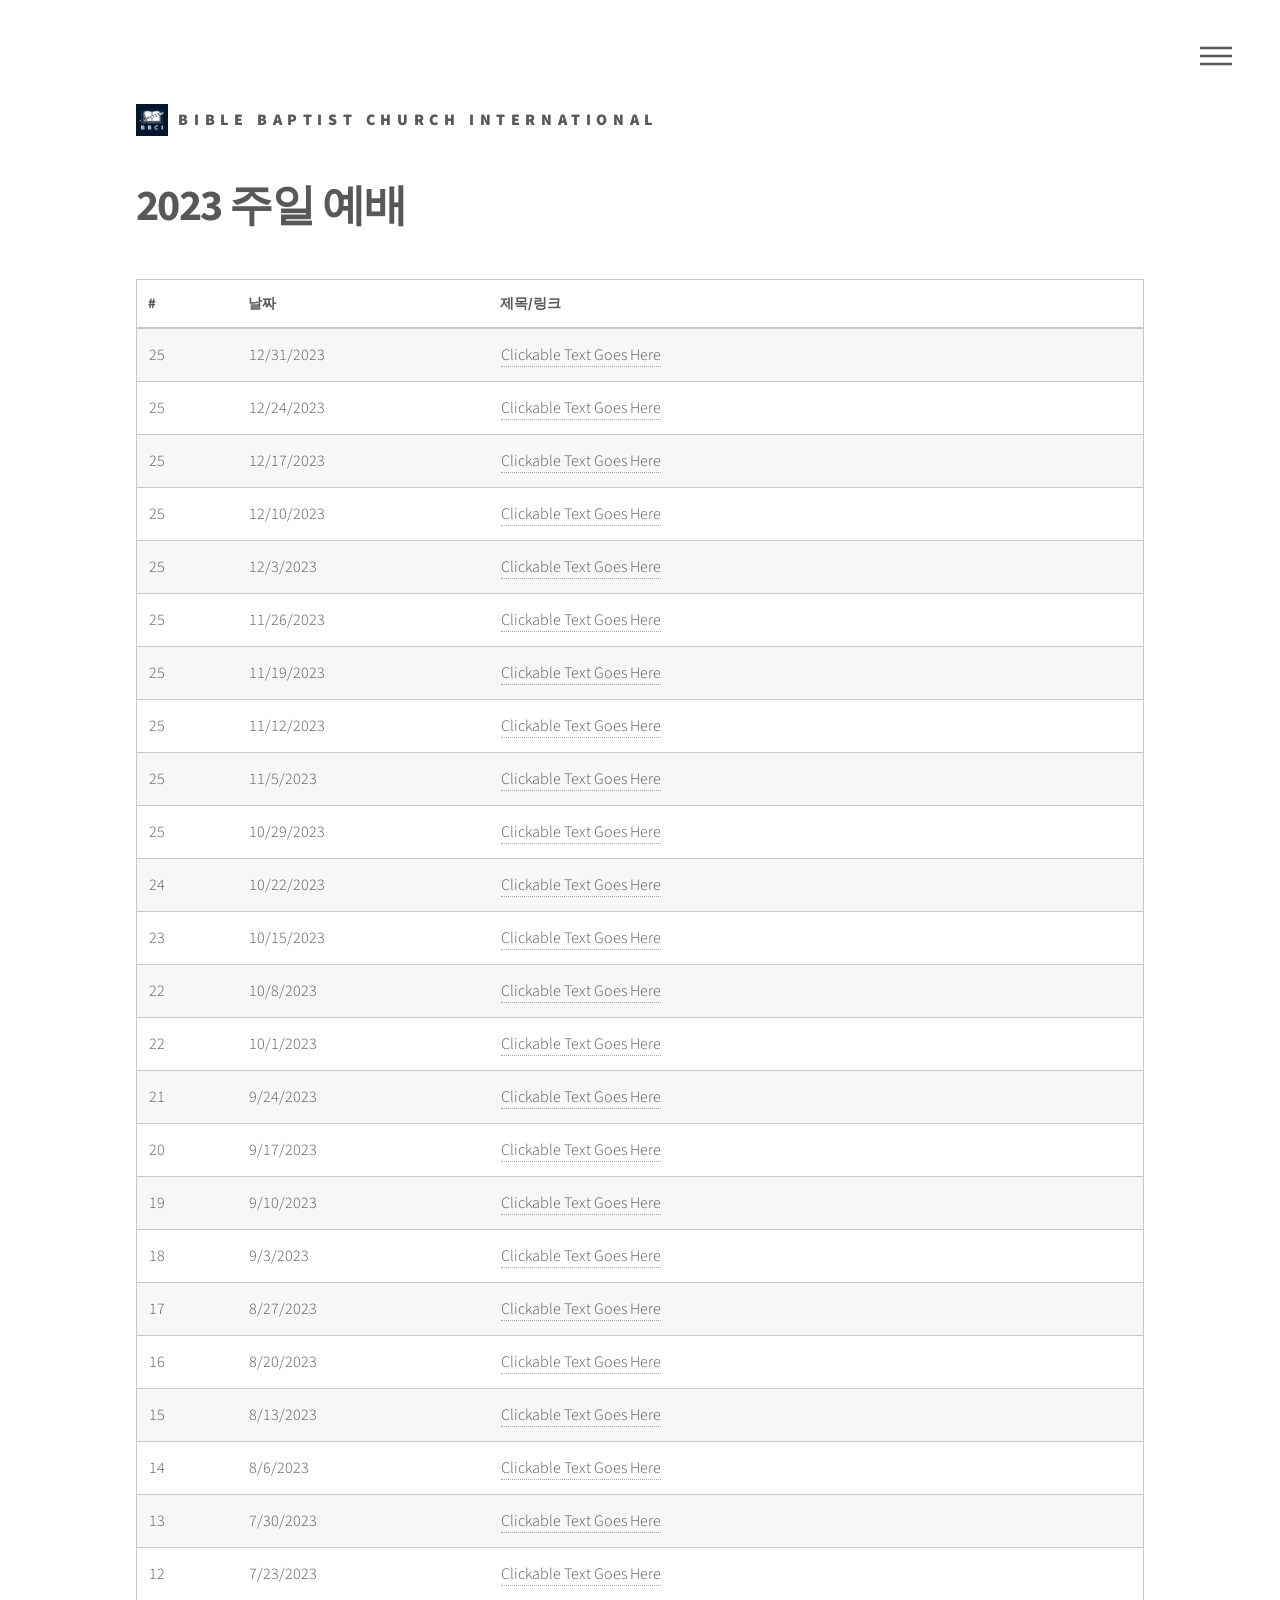
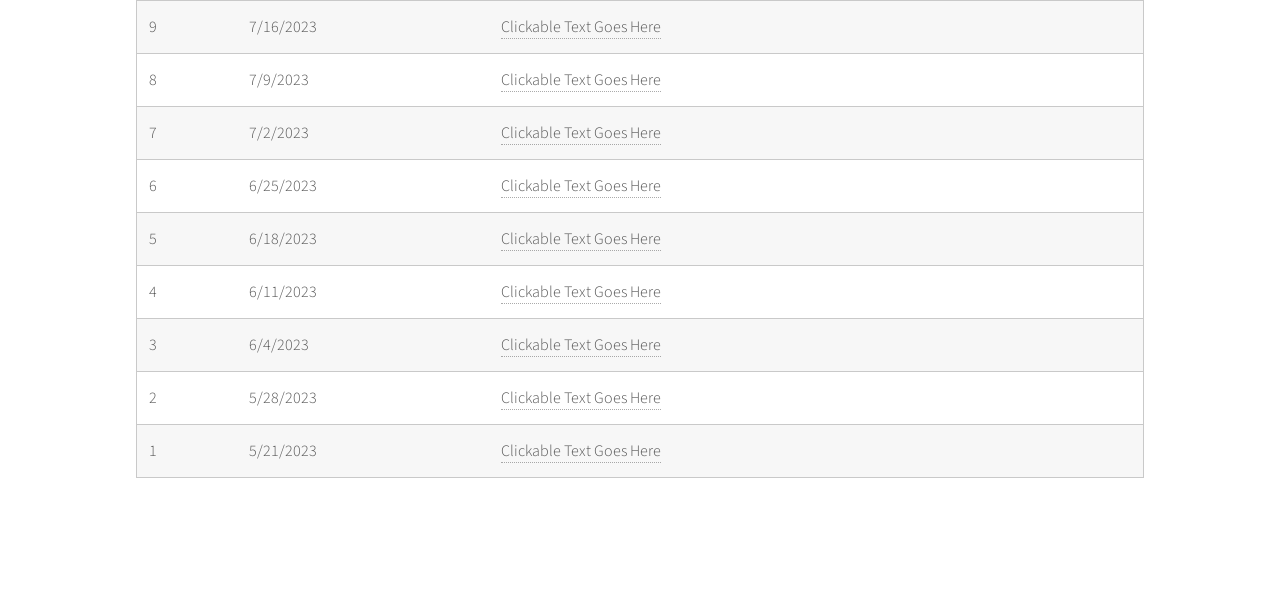
==== commit ec39a28a: "edited all" ====
--- a/2023_Sun.html
+++ b/2023_Sun.html
@@ -67,123 +67,168 @@
 									<tbody>
 										<tr>
 											<td>25</td>
+											<td>12/31/2023</td>
+											<td><a href="https://youtube.com/live/CaW1bjsACSI?feature=share">Clickable Text Goes Here</a></td>
+										</tr>
+										<tr>
+											<td>25</td>
+											<td>12/24/2023</td>
+											<td><a href="https://youtube.com/live/sqc50RVczLo?feature=share">Clickable Text Goes Here</a></td>
+										</tr>
+										<tr>
+											<td>25</td>
+											<td>12/17/2023</td>
+											<td><a href="https://youtube.com/live/dewRnAJZVl8?feature=share">Clickable Text Goes Here</a></td>
+										</tr>
+										<tr>
+											<td>25</td>
+											<td>12/10/2023</td>
+											<td><a href="https://youtube.com/live/b4zVlClMRv4?feature=share">Clickable Text Goes Here</a></td>
+										</tr>
+										<tr>
+											<td>25</td>
+											<td>12/3/2023</td>
+											<td><a href="https://youtube.com/live/sVPP8oRG2II?feature=share">Clickable Text Goes Here</a></td>
+										</tr>
+										<tr>
+											<td>25</td>
+											<td>11/26/2023</td>
+											<td><a href="https://youtube.com/live/Jfm2vGFVd4o?feature=share">Clickable Text Goes Here</a></td>
+										</tr>
+										<tr>
+											<td>25</td>
+											<td>11/19/2023</td>
+											<td><a href="https://youtube.com/live/74tRBaaTCOw?feature=share">Clickable Text Goes Here</a></td>
+										</tr>
+										<tr>
+											<td>25</td>
+											<td>11/12/2023</td>
+											<td><a href="https://youtube.com/live/fRcoRJBXq04?feature=share">Clickable Text Goes Here</a></td>
+										</tr>
+										<tr>
+											<td>25</td>
+											<td>11/5/2023</td>
+											<td><a href="https://youtube.com/live/3xPL4RBHl2w?feature=share">Clickable Text Goes Here</a></td>
+										</tr>
+										<tr>
+											<td>25</td>
 											<td>10/29/2023</td>
-											<td><a href="https://example.com">Clickable Text Goes Here</a></td>
+											<td><a href="https://youtube.com/live/lt-4E-j3pGk?feature=share">Clickable Text Goes Here</a></td>
 										</tr>
 										<tr>
 											<td>24</td>
 											<td>10/22/2023</td>
-											<td><a href="https://example.com">Clickable Text Goes Here</a></td>
+											<td><a href="https://youtube.com/live/6_wZ0RqFGZA?feature=share">Clickable Text Goes Here</a></td>
 										</tr>
 										<tr>
 											<td>23</td>
 											<td>10/15/2023</td>
-											<td><a href="https://example.com">Clickable Text Goes Here</a></td>
+											<td><a href="https://youtube.com/live/KeHEbev2S30?feature=share">Clickable Text Goes Here</a></td>
 										</tr>
 										<tr>
 											<td>22</td>
 											<td>10/8/2023</td>
-											<td><a href="https://example.com">Clickable Text Goes Here</a></td>
+											<td><a href="https://youtube.com/live/wRr-h04J8p0?feature=share">Clickable Text Goes Here</a></td>
+										</tr>
+										<tr>
+											<td>22</td>
+											<td>10/1/2023</td>
+											<td><a href="https://youtube.com/live/A26V3ruisdY?feature=share">Clickable Text Goes Here</a></td>
 										</tr>
 										<tr>
 											<td>21</td>
 											<td>9/24/2023</td>
-											<td><a href="https://example.com">Clickable Text Goes Here</a></td>
+											<td><a href="https://youtube.com/live/XpfeOiV89FQ?feature=share">Clickable Text Goes Here</a></td>
 										</tr>
 										<tr>
 											<td>20</td>
 											<td>9/17/2023</td>
-											<td><a href="https://example.com">Clickable Text Goes Here</a></td>
+											<td><a href="https://youtube.com/live/ZPnz3apnIo8?feature=share">Clickable Text Goes Here</a></td>
 										</tr>
 										<tr>
 											<td>19</td>
 											<td>9/10/2023</td>
-											<td><a href="https://example.com">Clickable Text Goes Here</a></td>
+											<td><a href="https://youtube.com/live/DHfyZTIyAk8?feature=share">Clickable Text Goes Here</a></td>
 										</tr>
 										<tr>
 											<td>18</td>
 											<td>9/3/2023</td>
-											<td><a href="https://example.com">Clickable Text Goes Here</a></td>
+											<td><a href="https://youtube.com/live/UYq8ECelSyk?feature=share">Clickable Text Goes Here</a></td>
 										</tr>
 										<tr>
 											<td>17</td>
 											<td>8/27/2023</td>
-											<td><a href="https://example.com">Clickable Text Goes Here</a></td>
+											<td><a href="https://youtube.com/live/ND8nC5ZDjQE?feature=share">Clickable Text Goes Here</a></td>
 										</tr>
 										<tr>
 											<td>16</td>
 											<td>8/20/2023</td>
-											<td><a href="https://example.com">Clickable Text Goes Here</a></td>
+											<td><a href="https://youtube.com/live/AXpSgvNz1lE?feature=share">Clickable Text Goes Here</a></td>
 										</tr>
 										<tr>
 											<td>15</td>
 											<td>8/13/2023</td>
-											<td><a href="https://example.com">Clickable Text Goes Here</a></td>
+											<td><a href="https://youtube.com/live/o_h48dsBdvA?feature=share">Clickable Text Goes Here</a></td>
 										</tr>
 										<tr>
 											<td>14</td>
 											<td>8/6/2023</td>
-											<td><a href="https://example.com">Clickable Text Goes Here</a></td>
+											<td><a href="https://youtube.com/live/DnDXJfee8zY?feature=share">Clickable Text Goes Here</a></td>
 										</tr>
 										<tr>
 											<td>13</td>
 											<td>7/30/2023</td>
-											<td><a href="https://example.com">Clickable Text Goes Here</a></td>
+											<td><a href="https://youtube.com/live/I8u45bKet-U?feature=share">Clickable Text Goes Here</a></td>
 										</tr>
 										<tr>
 											<td>12</td>
 											<td>7/23/2023</td>
-											<td><a href="https://example.com">Clickable Text Goes Here</a></td>
-										</tr>
-										<tr>
-											<td>10</td>
-											<td>7/16/2023</td>
-											<td><a href="https://example.com">Clickable Text Goes Here</a></td>
+											<td><a href="https://youtube.com/live/vwuwTl_7CPU?feature=share">Clickable Text Goes Here</a></td>
 										</tr>
 										<tr>
 											<td>9</td>
 											<td>7/16/2023</td>
-											<td><a href="https://example.com">Clickable Text Goes Here</a></td>
+											<td><a href="https://youtube.com/live/t5S7fGLoB-s?feature=share">Clickable Text Goes Here</a></td>
 										</tr>
 										<tr>
 											<td>8</td>
 											<td>7/9/2023</td>
-											<td><a href="https://example.com">Clickable Text Goes Here</a></td>
+											<td><a href="https://youtube.com/live/cgH7YmRG_Rc?feature=share">Clickable Text Goes Here</a></td>
 										</tr>
 										<tr>
 											<td>7</td>
 											<td>7/2/2023</td>
-											<td><a href="https://example.com">Clickable Text Goes Here</a></td>
+											<td><a href="https://youtube.com/live/BzSGioMhlOs?feature=share">Clickable Text Goes Here</a></td>
 										</tr>
 										<tr>
 											<td>6</td>
 											<td>6/25/2023</td>
-											<td><a href="https://example.com">Clickable Text Goes Here</a></td>
+											<td><a href="https://youtube.com/live/C6E5_8kBr4Q?feature=share">Clickable Text Goes Here</a></td>
 										</tr>
 										<tr>
 											<td>5</td>
 											<td>6/18/2023</td>
-											<td><a href="https://example.com">Clickable Text Goes Here</a></td>
+											<td><a href="https://youtube.com/live/1C7r6mPh9xc?feature=share">Clickable Text Goes Here</a></td>
 										</tr>
 										<tr>
 											<td>4</td>
 											<td>6/11/2023</td>
-											<td><a href="https://example.com">Clickable Text Goes Here</a></td>
+											<td><a href="https://youtube.com/live/5fTtyF5EDDM?feature=share">Clickable Text Goes Here</a></td>
 										</tr>
 										<tr>
 											<td>3</td>
 											<td>6/4/2023</td>
-											<td><a href="https://example.com">Clickable Text Goes Here</a></td>
+											<td><a href="https://youtube.com/live/adjgw8QjDjE?feature=share">Clickable Text Goes Here</a></td>
 										</tr>
 										<tr>
 											<td>2</td>
 											<td>5/28/2023</td>
-											<td><a href="https://example.com">Clickable Text Goes Here</a></td>
+											<td><a href="https://youtube.com/live/Q8Y2npKVrxM?feature=share">Clickable Text Goes Here</a></td>
 										</tr>
 										<tr>
 											<td>1</td>
 											<td>5/21/2023</td>
-											<td><a href="https://example.com">Clickable Text Goes Here</a></td>
+											<td><a href="https://youtube.com/live/wYoigIbeavo?feature=share">Clickable Text Goes Here</a></td>
 										</tr>
 									</tbody>
 								</table>
--- a/assets/css/main.css
+++ b/assets/css/main.css
@@ -2378,6 +2378,8 @@
 		width: 100%;
 		table-layout: fixed;
 		border-collapse: collapse;
+		border: solid 1px #c9c9c9;
+
 	}
 
 		table tbody tr {
@@ -2397,7 +2399,7 @@
 		table th {
 			font-size: 0.9em;
 			font-weight: 900;
-			padding: 0 0.75em 0.75em 0.75em;
+			padding: 0.75em 0.75em 0.75em 0.75em;
 			text-align: left;
 		}
 
@@ -2411,6 +2413,12 @@
 		
 		th.title {
 			width: 65%;
+		}
+		
+		th.tabletitle {
+			padding: 0.75em 0.75em;
+			width: 100%;
+			text-align: center;
 		}
 
 		table thead {
@@ -2592,8 +2600,8 @@
 			-ms-transition: -ms-transform 0.5s ease, opacity 0.5s ease;
 			transition: transform 0.5s ease, opacity 0.5s ease;
 			position: relative;
-			width: calc(25% - 2.5em);
-			margin: 2.5em 0 0 2.5em;
+			width: calc(33.3333% - 2.5em);
+			margin: 1em 0 0 2.5em;
 		}
 
 			.tiles article > .image {
@@ -2839,7 +2847,7 @@
 /* Header */
 
 	#header {
-		padding: 8em 0 0.1em 0 ;
+		padding: 6.5em 0 0.1em 0 ;
 	}
 
 		#header .logo {
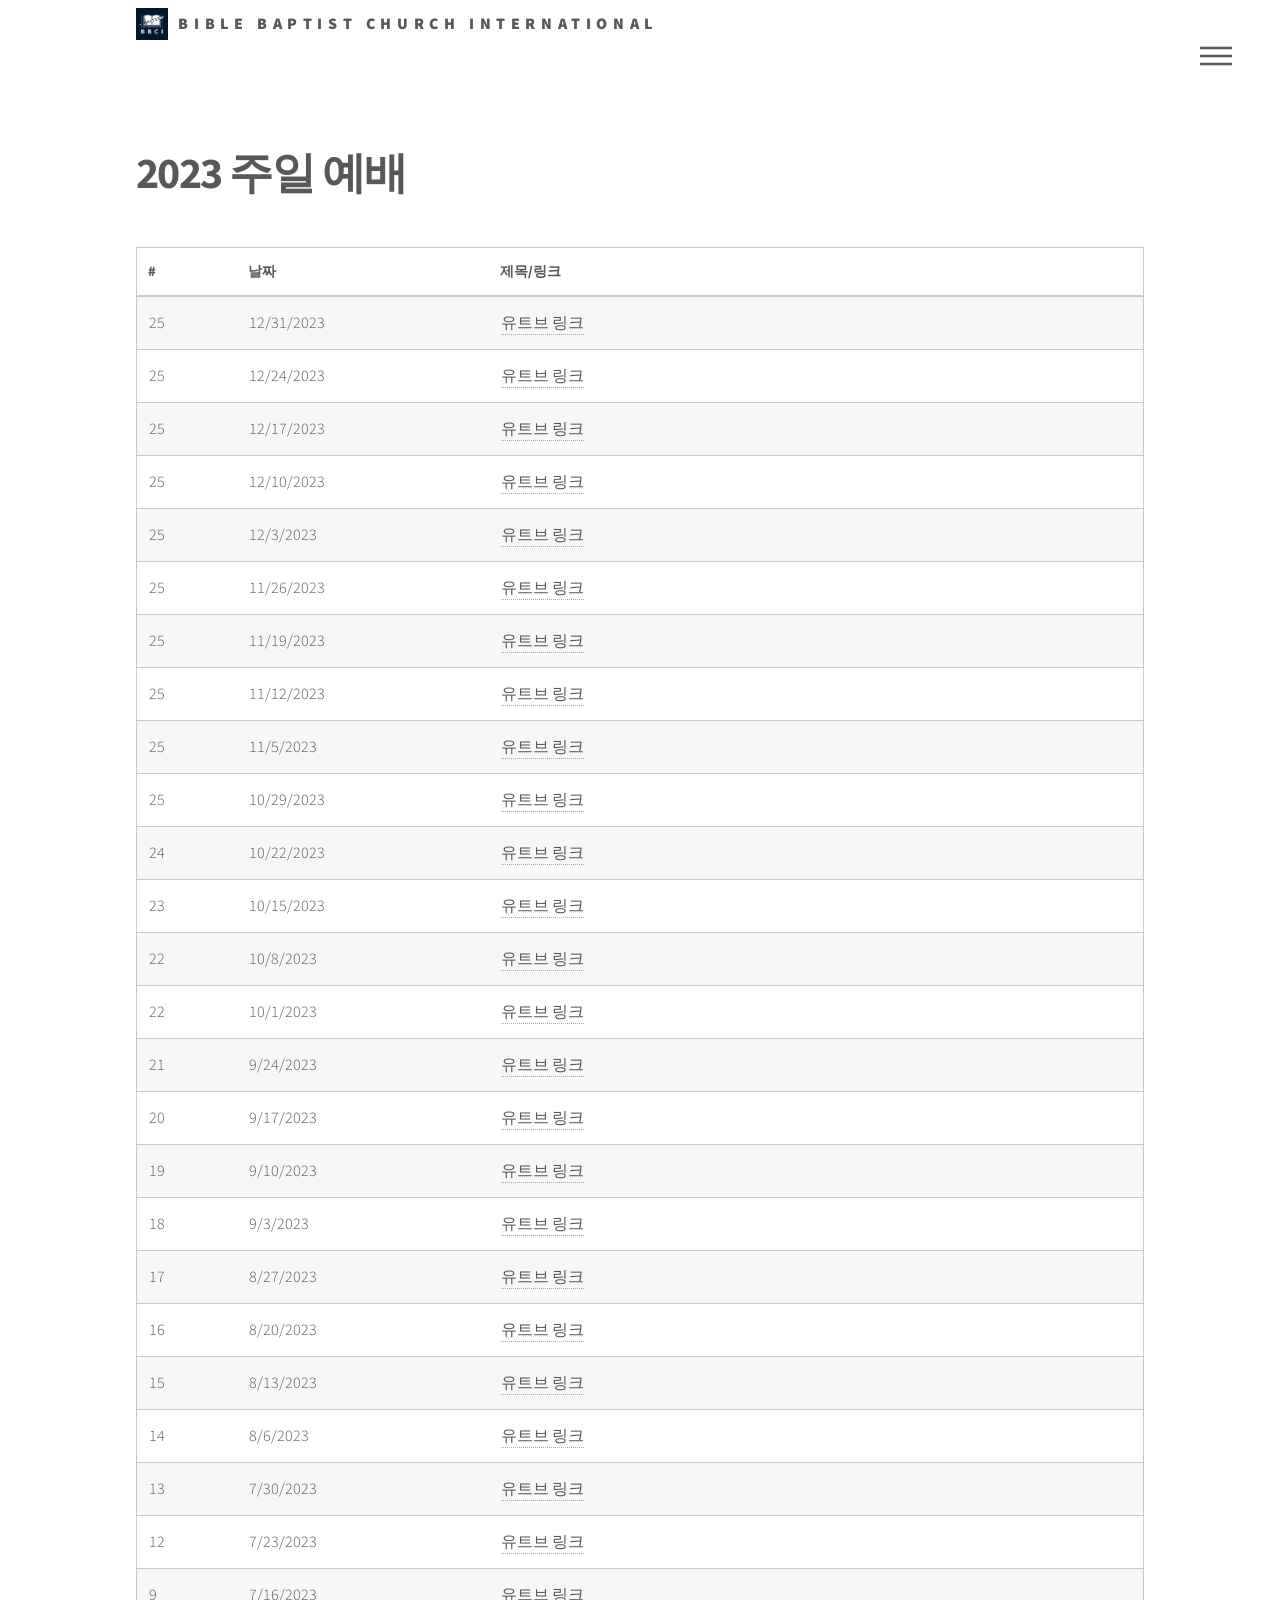
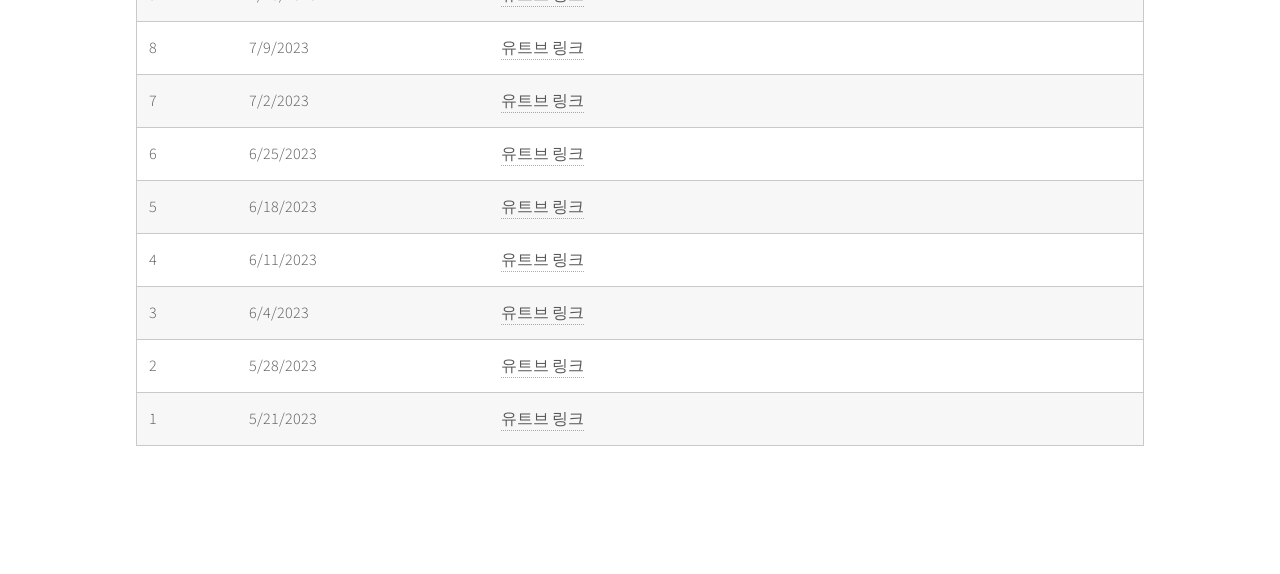
==== commit 6d0de805: "edit" ====
--- a/2023_Sun.html
+++ b/2023_Sun.html
@@ -68,167 +68,167 @@
 										<tr>
 											<td>25</td>
 											<td>12/31/2023</td>
-											<td><a href="https://youtube.com/live/CaW1bjsACSI?feature=share">Clickable Text Goes Here</a></td>
+											<td><a href="https://youtube.com/live/CaW1bjsACSI?feature=share">유트브 링크</a></td>
 										</tr>
 										<tr>
 											<td>25</td>
 											<td>12/24/2023</td>
-											<td><a href="https://youtube.com/live/sqc50RVczLo?feature=share">Clickable Text Goes Here</a></td>
+											<td><a href="https://youtube.com/live/sqc50RVczLo?feature=share">유트브 링크</a></td>
 										</tr>
 										<tr>
 											<td>25</td>
 											<td>12/17/2023</td>
-											<td><a href="https://youtube.com/live/dewRnAJZVl8?feature=share">Clickable Text Goes Here</a></td>
+											<td><a href="https://youtube.com/live/dewRnAJZVl8?feature=share">유트브 링크</a></td>
 										</tr>
 										<tr>
 											<td>25</td>
 											<td>12/10/2023</td>
-											<td><a href="https://youtube.com/live/b4zVlClMRv4?feature=share">Clickable Text Goes Here</a></td>
+											<td><a href="https://youtube.com/live/b4zVlClMRv4?feature=share">유트브 링크</a></td>
 										</tr>
 										<tr>
 											<td>25</td>
 											<td>12/3/2023</td>
-											<td><a href="https://youtube.com/live/sVPP8oRG2II?feature=share">Clickable Text Goes Here</a></td>
+											<td><a href="https://youtube.com/live/sVPP8oRG2II?feature=share">유트브 링크</a></td>
 										</tr>
 										<tr>
 											<td>25</td>
 											<td>11/26/2023</td>
-											<td><a href="https://youtube.com/live/Jfm2vGFVd4o?feature=share">Clickable Text Goes Here</a></td>
+											<td><a href="https://youtube.com/live/Jfm2vGFVd4o?feature=share">유트브 링크</a></td>
 										</tr>
 										<tr>
 											<td>25</td>
 											<td>11/19/2023</td>
-											<td><a href="https://youtube.com/live/74tRBaaTCOw?feature=share">Clickable Text Goes Here</a></td>
+											<td><a href="https://youtube.com/live/74tRBaaTCOw?feature=share">유트브 링크</a></td>
 										</tr>
 										<tr>
 											<td>25</td>
 											<td>11/12/2023</td>
-											<td><a href="https://youtube.com/live/fRcoRJBXq04?feature=share">Clickable Text Goes Here</a></td>
+											<td><a href="https://youtube.com/live/fRcoRJBXq04?feature=share">유트브 링크</a></td>
 										</tr>
 										<tr>
 											<td>25</td>
 											<td>11/5/2023</td>
-											<td><a href="https://youtube.com/live/3xPL4RBHl2w?feature=share">Clickable Text Goes Here</a></td>
+											<td><a href="https://youtube.com/live/3xPL4RBHl2w?feature=share">유트브 링크</a></td>
 										</tr>
 										<tr>
 											<td>25</td>
 											<td>10/29/2023</td>
-											<td><a href="https://youtube.com/live/lt-4E-j3pGk?feature=share">Clickable Text Goes Here</a></td>
+											<td><a href="https://youtube.com/live/lt-4E-j3pGk?feature=share">유트브 링크</a></td>
 										</tr>
 										<tr>
 											<td>24</td>
 											<td>10/22/2023</td>
-											<td><a href="https://youtube.com/live/6_wZ0RqFGZA?feature=share">Clickable Text Goes Here</a></td>
+											<td><a href="https://youtube.com/live/6_wZ0RqFGZA?feature=share">유트브 링크</a></td>
 										</tr>
 										<tr>
 											<td>23</td>
 											<td>10/15/2023</td>
-											<td><a href="https://youtube.com/live/KeHEbev2S30?feature=share">Clickable Text Goes Here</a></td>
+											<td><a href="https://youtube.com/live/KeHEbev2S30?feature=share">유트브 링크</a></td>
 										</tr>
 										<tr>
 											<td>22</td>
 											<td>10/8/2023</td>
-											<td><a href="https://youtube.com/live/wRr-h04J8p0?feature=share">Clickable Text Goes Here</a></td>
+											<td><a href="https://youtube.com/live/wRr-h04J8p0?feature=share">유트브 링크</a></td>
 										</tr>
 										<tr>
 											<td>22</td>
 											<td>10/1/2023</td>
-											<td><a href="https://youtube.com/live/A26V3ruisdY?feature=share">Clickable Text Goes Here</a></td>
+											<td><a href="https://youtube.com/live/A26V3ruisdY?feature=share">유트브 링크</a></td>
 										</tr>
 										<tr>
 											<td>21</td>
 											<td>9/24/2023</td>
-											<td><a href="https://youtube.com/live/XpfeOiV89FQ?feature=share">Clickable Text Goes Here</a></td>
+											<td><a href="https://youtube.com/live/XpfeOiV89FQ?feature=share">유트브 링크</a></td>
 										</tr>
 										<tr>
 											<td>20</td>
 											<td>9/17/2023</td>
-											<td><a href="https://youtube.com/live/ZPnz3apnIo8?feature=share">Clickable Text Goes Here</a></td>
+											<td><a href="https://youtube.com/live/ZPnz3apnIo8?feature=share">유트브 링크</a></td>
 										</tr>
 										<tr>
 											<td>19</td>
 											<td>9/10/2023</td>
-											<td><a href="https://youtube.com/live/DHfyZTIyAk8?feature=share">Clickable Text Goes Here</a></td>
+											<td><a href="https://youtube.com/live/DHfyZTIyAk8?feature=share">유트브 링크</a></td>
 										</tr>
 										<tr>
 											<td>18</td>
 											<td>9/3/2023</td>
-											<td><a href="https://youtube.com/live/UYq8ECelSyk?feature=share">Clickable Text Goes Here</a></td>
+											<td><a href="https://youtube.com/live/UYq8ECelSyk?feature=share">유트브 링크</a></td>
 										</tr>
 										<tr>
 											<td>17</td>
 											<td>8/27/2023</td>
-											<td><a href="https://youtube.com/live/ND8nC5ZDjQE?feature=share">Clickable Text Goes Here</a></td>
+											<td><a href="https://youtube.com/live/ND8nC5ZDjQE?feature=share">유트브 링크</a></td>
 										</tr>
 										<tr>
 											<td>16</td>
 											<td>8/20/2023</td>
-											<td><a href="https://youtube.com/live/AXpSgvNz1lE?feature=share">Clickable Text Goes Here</a></td>
+											<td><a href="https://youtube.com/live/AXpSgvNz1lE?feature=share">유트브 링크</a></td>
 										</tr>
 										<tr>
 											<td>15</td>
 											<td>8/13/2023</td>
-											<td><a href="https://youtube.com/live/o_h48dsBdvA?feature=share">Clickable Text Goes Here</a></td>
+											<td><a href="https://youtube.com/live/o_h48dsBdvA?feature=share">유트브 링크</a></td>
 										</tr>
 										<tr>
 											<td>14</td>
 											<td>8/6/2023</td>
-											<td><a href="https://youtube.com/live/DnDXJfee8zY?feature=share">Clickable Text Goes Here</a></td>
+											<td><a href="https://youtube.com/live/DnDXJfee8zY?feature=share">유트브 링크</a></td>
 										</tr>
 										<tr>
 											<td>13</td>
 											<td>7/30/2023</td>
-											<td><a href="https://youtube.com/live/I8u45bKet-U?feature=share">Clickable Text Goes Here</a></td>
+											<td><a href="https://youtube.com/live/I8u45bKet-U?feature=share">유트브 링크</a></td>
 										</tr>
 										<tr>
 											<td>12</td>
 											<td>7/23/2023</td>
-											<td><a href="https://youtube.com/live/vwuwTl_7CPU?feature=share">Clickable Text Goes Here</a></td>
+											<td><a href="https://youtube.com/live/vwuwTl_7CPU?feature=share">유트브 링크</a></td>
 										</tr>
 										<tr>
 											<td>9</td>
 											<td>7/16/2023</td>
-											<td><a href="https://youtube.com/live/t5S7fGLoB-s?feature=share">Clickable Text Goes Here</a></td>
+											<td><a href="https://youtube.com/live/t5S7fGLoB-s?feature=share">유트브 링크</a></td>
 										</tr>
 										<tr>
 											<td>8</td>
 											<td>7/9/2023</td>
-											<td><a href="https://youtube.com/live/cgH7YmRG_Rc?feature=share">Clickable Text Goes Here</a></td>
+											<td><a href="https://youtube.com/live/cgH7YmRG_Rc?feature=share">유트브 링크</a></td>
 										</tr>
 										<tr>
 											<td>7</td>
 											<td>7/2/2023</td>
-											<td><a href="https://youtube.com/live/BzSGioMhlOs?feature=share">Clickable Text Goes Here</a></td>
+											<td><a href="https://youtube.com/live/BzSGioMhlOs?feature=share">유트브 링크</a></td>
 										</tr>
 										<tr>
 											<td>6</td>
 											<td>6/25/2023</td>
-											<td><a href="https://youtube.com/live/C6E5_8kBr4Q?feature=share">Clickable Text Goes Here</a></td>
+											<td><a href="https://youtube.com/live/C6E5_8kBr4Q?feature=share">유트브 링크</a></td>
 										</tr>
 										<tr>
 											<td>5</td>
 											<td>6/18/2023</td>
-											<td><a href="https://youtube.com/live/1C7r6mPh9xc?feature=share">Clickable Text Goes Here</a></td>
+											<td><a href="https://youtube.com/live/1C7r6mPh9xc?feature=share">유트브 링크</a></td>
 										</tr>
 										<tr>
 											<td>4</td>
 											<td>6/11/2023</td>
-											<td><a href="https://youtube.com/live/5fTtyF5EDDM?feature=share">Clickable Text Goes Here</a></td>
+											<td><a href="https://youtube.com/live/5fTtyF5EDDM?feature=share">유트브 링크</a></td>
 										</tr>
 										<tr>
 											<td>3</td>
 											<td>6/4/2023</td>
-											<td><a href="https://youtube.com/live/adjgw8QjDjE?feature=share">Clickable Text Goes Here</a></td>
+											<td><a href="https://youtube.com/live/adjgw8QjDjE?feature=share">유트브 링크</a></td>
 										</tr>
 										<tr>
 											<td>2</td>
 											<td>5/28/2023</td>
-											<td><a href="https://youtube.com/live/Q8Y2npKVrxM?feature=share">Clickable Text Goes Here</a></td>
+											<td><a href="https://youtube.com/live/Q8Y2npKVrxM?feature=share">유트브 링크</a></td>
 										</tr>
 										<tr>
 											<td>1</td>
 											<td>5/21/2023</td>
-											<td><a href="https://youtube.com/live/wYoigIbeavo?feature=share">Clickable Text Goes Here</a></td>
+											<td><a href="https://youtube.com/live/wYoigIbeavo?feature=share">유트브 링크</a></td>
 										</tr>
 									</tbody>
 								</table>
--- a/assets/css/main.css
+++ b/assets/css/main.css
@@ -168,6 +168,7 @@
 		line-height: 1.3;
 		margin: 0 0 1em 0;
 		letter-spacing: -0.035em;
+		padding: 1.5em 0 0 0;
 	}
 
 		h1 a {
@@ -190,6 +191,43 @@
 			}
 
 		}
+
+
+.site-header {
+  background-color: #333;
+  color: white;
+  text-align: center;
+}
+
+/* CHANGE: This now centers the vertical menu on the page */
+.center-menu-container {
+  display: flex;
+  justify-content: center; /* Aligns the column structure to the exact center */
+  padding: 15px;
+  background-color: #f4f4f4;
+}
+
+/* Keeps the links stacked vertically in a column */
+.column-menu {
+  display: flex;
+  flex-direction: row; 
+  align-items: center;    /* Optional: Centers the text inside the links themselves */
+  gap: 150px;              
+  list-style-type: none;  
+  margin: 0;
+  padding: 0;
+}
+
+.column-menu a {
+  text-decoration: none;
+  color: #007bff;
+  font-family: sans-serif;
+  font-weight: bold;
+}
+
+.column-menu a:hover {
+  text-decoration: underline;
+}
 
 	h2, h3, h4, h5, h6 {
 		font-weight: 900;
@@ -2847,7 +2885,11 @@
 /* Header */
 
 	#header {
-		padding: 6.5em 0 0.1em 0 ;
+		padding: .5em 0 0 0 ;
+		position: sticky;
+		top: 0;
+		z-index: 1000;
+		
 	}
 
 		#header .logo {
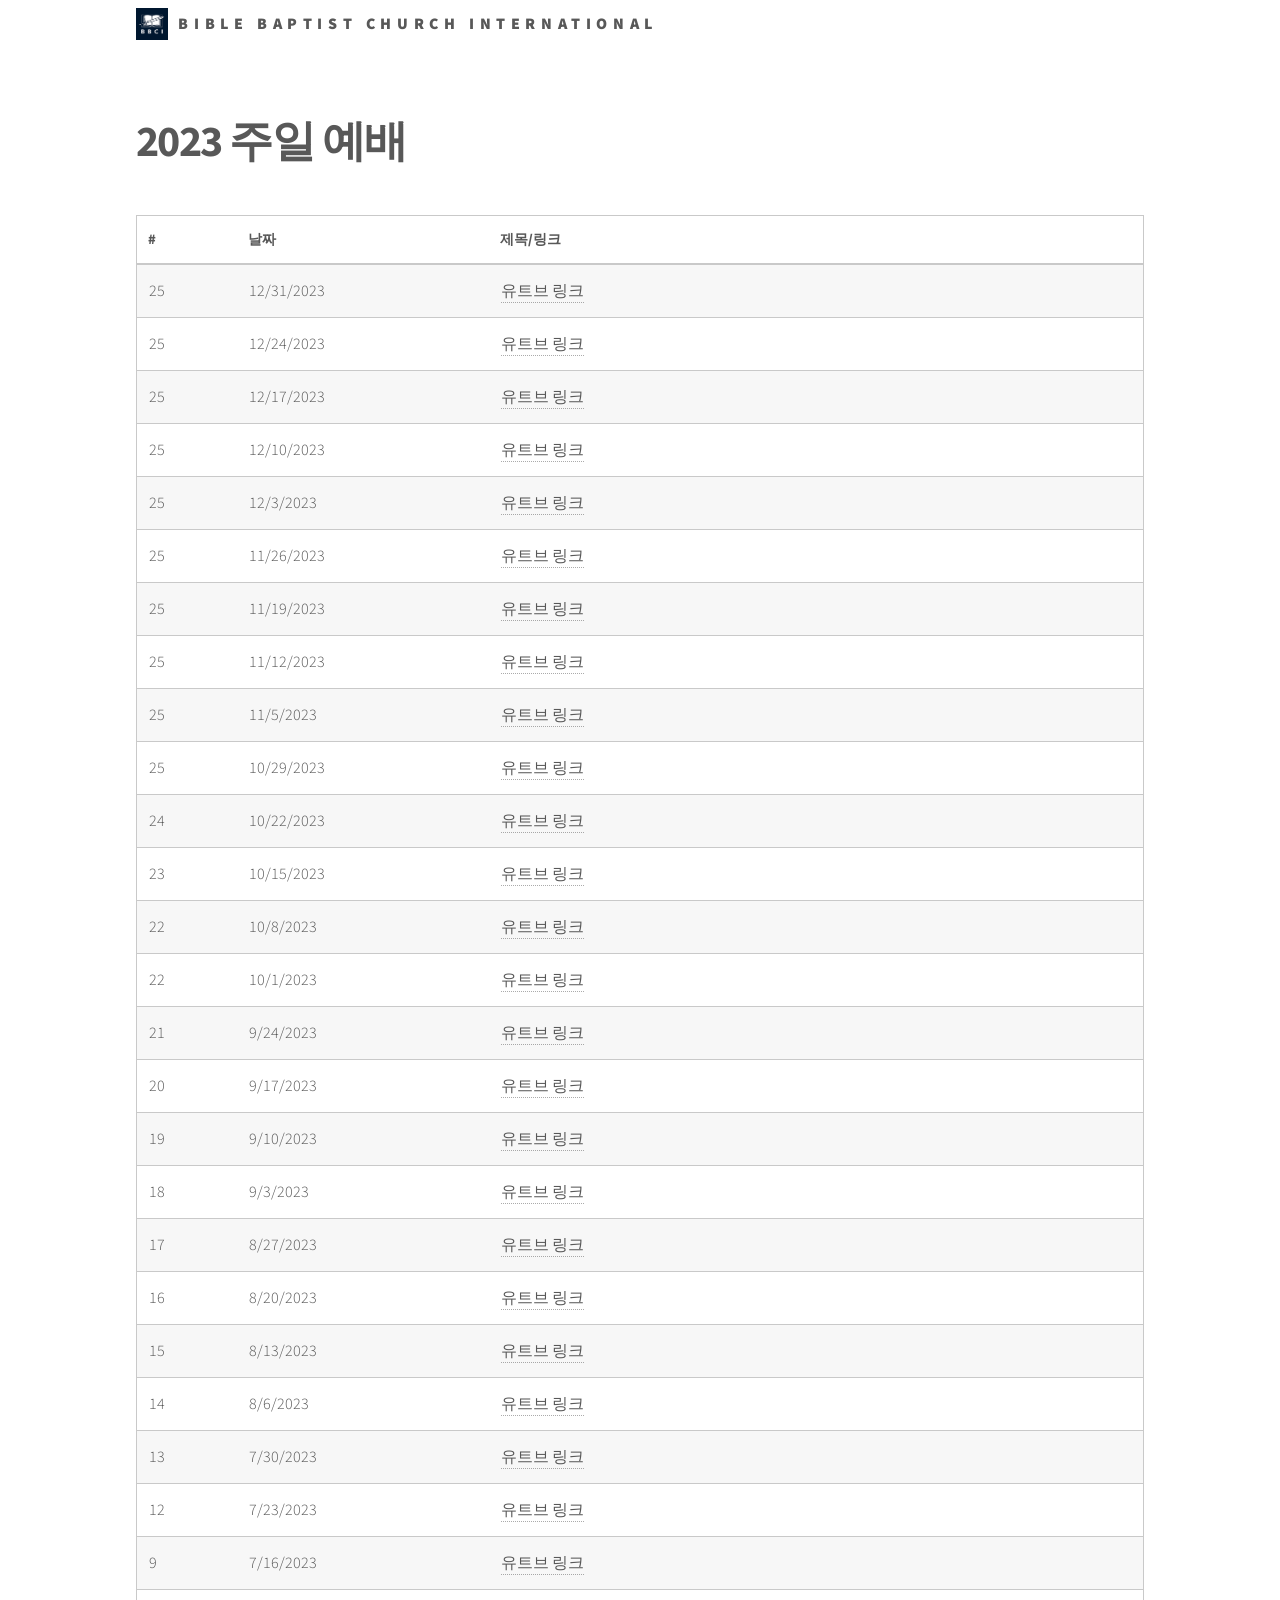
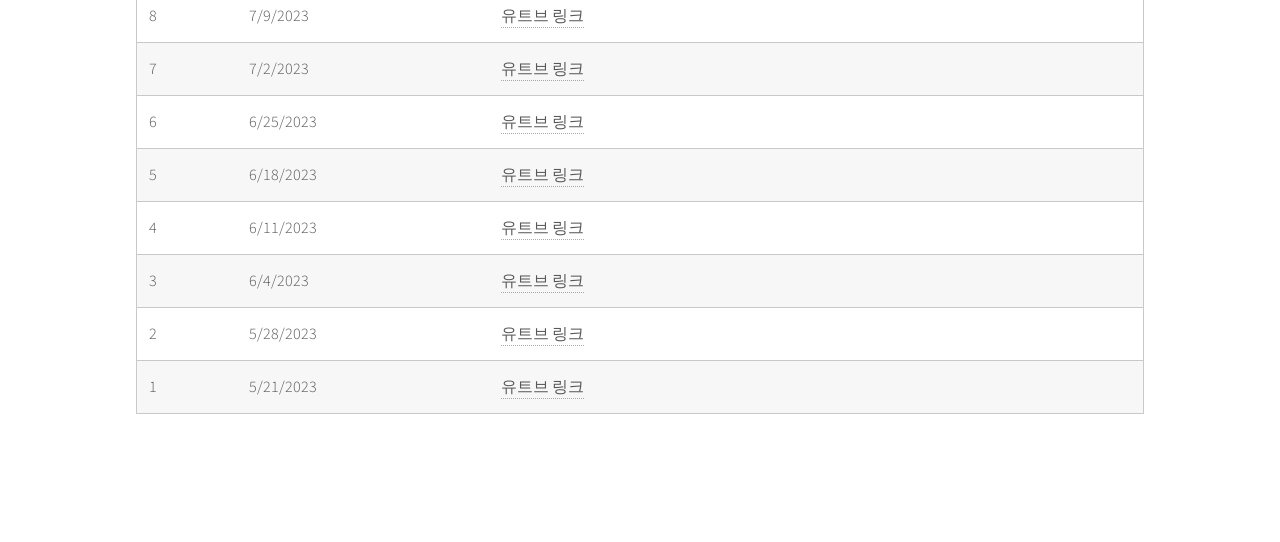
==== commit 29af62c4: "update links" ====
--- a/2023_Sun.html
+++ b/2023_Sun.html
@@ -21,22 +21,33 @@
 									<span class="symbol"><img src="images/bbci.jpg" alt="" /></span><span class="title">Bible Baptist Church International</span>
 								</a>
 
-							<!-- Nav -->
+							<!-- Nav 
 								<nav>
 									<ul>
 										<li><a href="#menu">Menu</a></li>
 									</ul>
 								</nav>
-
+							-->
 						</div>
 					</header>
 
-				<!-- Menu -->
+				<!-- Menu 	
+					<nav class="center-menu-container">
+						<ul class="column-menu">
+							<li><a href="#home">Home</a></li>
+							<li><a href="#services">Services</a></li>
+							<li><a href="#portfolio">Portfolio</a></li>
+							<li><a href="#contact">Contact</a></li>
+						</ul>
+					</nav>
+				-->
+
+				<!-- Menu 
 					<nav id="menu">
 						<h2>Menu</h2>
 						<ul>
 							<li><a href="index.html">홈페이지</a></li>
-							<!-- maybe make two landing page sun / wed only for the menu -->
+							maybe make two landing page sun / wed only for the menu
 							<li><a href="2023_Sun.html">2023 주일 예배</a></li>
 							<li><a href="2023_Wed.html">2023 수요 예배</a></li>
 							<li><a href="2024_Sun.html">2024 주일 예배</a></li>
@@ -47,6 +58,8 @@
 							<li><a href="2026_Wed.html">2026 수요 예배</a></li>
 						</ul>
 					</nav>
+				
+				-->
 
 				<!-- Main -->
 					<div id="main">
--- a/assets/css/main.css
+++ b/assets/css/main.css
@@ -2889,6 +2889,8 @@
 		position: sticky;
 		top: 0;
 		z-index: 1000;
+		background-color: rgb(255, 255, 255);
+
 		
 	}
 
@@ -2898,7 +2900,7 @@
 			color: inherit;
 			font-weight: 900;
 			letter-spacing: 0.35em;
-			margin: 0 0 2.5em 0;
+			margin: 0 0 .5em 0;
 			text-decoration: none;
 			text-transform: uppercase;
 			display: inline-block;
